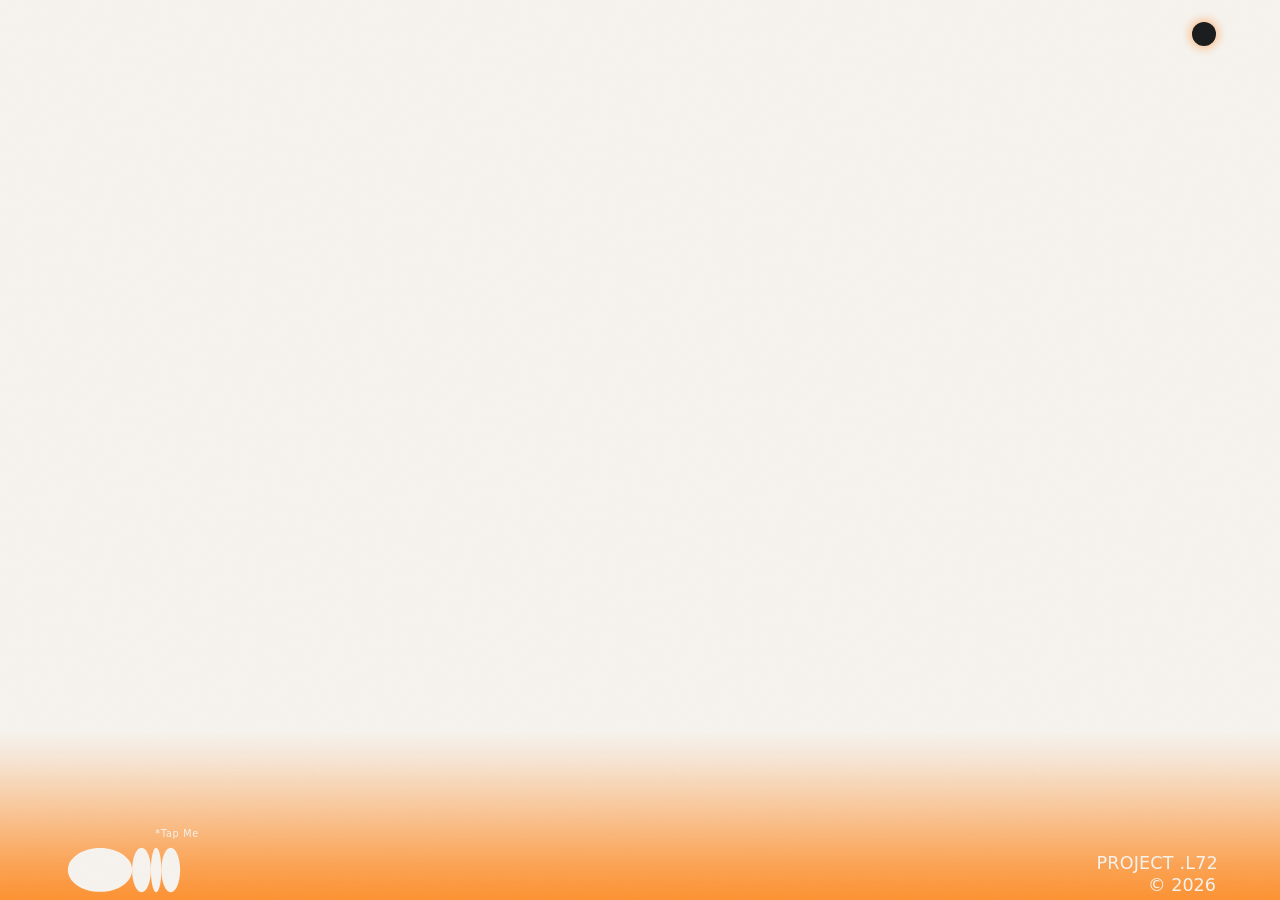
==== about.html @ 9c30d89b "Extra CSS updatas" ====
<!DOCTYPE html>
<html lang="en">
<head>
  <meta charset="UTF-8">
  <meta name="viewport" content="width=device-width, initial-scale=1, viewport-fit=cover">
  <meta name="theme-color" content="#f7f4ef">
  <meta name="description" content="About — Roman Lav.">
  <link rel="icon" href="orange.jpg">
  <title>About · Lav</title>

  <!-- Apply the saved theme (or the system one) before the first paint, so there is no flash -->
  <script>
    (function () {
      var theme = null;
      try { theme = localStorage.getItem('theme'); } catch (e) {}
      if (theme !== 'light' && theme !== 'dark') {
        theme = window.matchMedia('(prefers-color-scheme: dark)').matches ? 'dark' : 'light';
      }
      document.documentElement.setAttribute('data-theme', theme);
      if (theme === 'dark') document.querySelector('meta[name="theme-color"]').setAttribute('content', '#18191a');
    })();
  </script>

  <link rel="stylesheet" href="style.css">
</head>
<body>

  <header class="header header--bare">
    <button class="theme-toggle" type="button" aria-label="Switch to dark theme"></button>
    <button class="menu-toggle" type="button" aria-label="Open menu" aria-expanded="false" aria-controls="site-menu">
      <span></span><span></span><span></span>
    </button>
  </header>

  <!-- Full-screen menu: slides in over the whole page (see script.js) -->
  <nav class="menu" id="site-menu" aria-label="Menu" inert>
    <ul class="menu-links">
      <li><a href="about.html" aria-current="page">About</a></li>
      <li><a href="vox.html">Vox</a></li>
      <li><a href="contacts.html">Contacts</a></li>
    </ul>
  </nav>

  <!-- Empty for now: content comes later -->
  <main class="main">
    <h1 class="visually-hidden">About</h1>
  </main>

  <footer class="footer">
    <a class="footer-animation" href="https://www.instagram.com/ugly.lav?rpxt=OGZma3gyYmdjb2tn&amp;utm_source=qr" target="_blank" rel="noopener" aria-label="Instagram: ugly.lav">
      <span class="tap-me" aria-hidden="true">*Tap Me</span>
      <!-- Loading.svg inlined, so it takes the text color of the page -->
      <svg class="footer-loader" fill="none" aria-hidden="true" focusable="false" viewBox="0 0 616 246" xmlns:xlink="http://www.w3.org/1999/xlink" xmlns="http://www.w3.org/2000/svg"><g><g transform="translate(192.5,123.2)"><animateTransform repeatCount="indefinite" type="translate" attributeName="transform" dur="8.004s" begin="0s" calcMode="spline" values="192.5 123.2; 213.03 123.2; 107.83 123.2; 109.08 123.2; 192.5 123.2; 192.5 123.2" keyTimes="0; 0.249875; 0.49975; 0.749625; 0.9995; 1" keySplines="0.71 0 0.06 1; 0.71 0 0.06 1; 0.71 0 0.06 1; 0.71 0 0.06 1; 0 0 1 1" fill="freeze" /><g transform="translate(-38.5,-89.83)"><animateTransform repeatCount="indefinite" type="translate" attributeName="transform" dur="8.004s" begin="0s" calcMode="spline" values="-38.5 -89.83; -151.43 -89.83; -38.5 -89.83; -38.5 -89.83; -38.5 -89.83; -38.5 -89.83" keyTimes="0; 0.249875; 0.49975; 0.749625; 0.9995; 1" keySplines="0.71 0 0.06 1; 0.71 0 0.06 1; 0.71 0 0.06 1; 0.71 0 0.06 1; 0 0 1 1" fill="freeze" /><path d="M38.5,179.67C59.76,179.67,77,139.44,77,89.83C77,40.22,59.76,0,38.5,0C17.24,0,0,40.22,0,89.83C0,139.44,17.24,179.67,38.5,179.67C38.5,179.67,38.5,179.67,38.5,179.67Z" fill="currentColor"><animate repeatCount="indefinite" attributeName="d" dur="8.004s" begin="0s" calcMode="spline" values="M38.5,179.67C59.76,179.67,77,139.44,77,89.83C77,40.22,59.76,0,38.5,0C17.24,0,0,40.22,0,89.83C0,139.44,17.24,179.67,38.5,179.67C38.5,179.67,38.5,179.67,38.5,179.67Z; M151.43,179.67C235.07,179.67,302.87,139.44,302.87,89.83C302.87,40.22,235.07,0,151.43,0C67.8,0,0,40.22,0,89.83C0,139.44,67.8,179.67,151.43,179.67C151.43,179.67,151.43,179.67,151.43,179.67Z; M38.5,179.67C59.76,179.67,77,139.44,77,89.83C77,40.22,59.76,0,38.5,0C17.24,0,0,40.22,0,89.83C0,139.44,17.24,179.67,38.5,179.67C38.5,179.67,38.5,179.67,38.5,179.67Z; M38.5,179.67C59.76,179.67,77,139.44,77,89.83C77,40.22,59.76,0,38.5,0C17.24,0,0,40.22,0,89.83C0,139.44,17.24,179.67,38.5,179.67C38.5,179.67,38.5,179.67,38.5,179.67Z; M38.5,179.67C59.76,179.67,77,139.44,77,89.83C77,40.22,59.76,0,38.5,0C17.24,0,0,40.22,0,89.83C0,139.44,17.24,179.67,38.5,179.67C38.5,179.67,38.5,179.67,38.5,179.67Z; M38.5,179.67C59.76,179.67,77,139.44,77,89.83C77,40.22,59.76,0,38.5,0C17.24,0,0,40.22,0,89.83C0,139.44,17.24,179.67,38.5,179.67C38.5,179.67,38.5,179.67,38.5,179.67Z" keyTimes="0; 0.249875; 0.49975; 0.749625; 0.9995; 1" keySplines="0.71 0 0.06 1; 0.71 0 0.06 1; 0.71 0 0.06 1; 0.71 0 0.06 1; 0 0 1 1" fill="freeze" /></path></g></g></g><g><g transform="translate(269.5,123.2)"><animateTransform repeatCount="indefinite" type="translate" attributeName="transform" dur="8.004s" begin="0s" calcMode="spline" values="269.5 123.2; 402.97 123.2; 165.58 123.2; 186.08 123.2; 269.5 123.2; 269.5 123.2" keyTimes="0; 0.249875; 0.49975; 0.749625; 0.9995; 1" keySplines="0.71 0 0.06 1; 0.71 0 0.06 1; 0.71 0 0.06 1; 0.71 0 0.06 1; 0 0 1 1" fill="freeze" /><g transform="translate(-38.5,-91.12)"><animateTransform repeatCount="indefinite" type="translate" attributeName="transform" dur="8.004s" begin="0s" calcMode="spline" values="-38.5 -91.12; -38.5 -91.12; -19.25 -91.12; -38.5 -91.12; -38.5 -91.12; -38.5 -91.12" keyTimes="0; 0.249875; 0.49975; 0.749625; 0.9995; 1" keySplines="0.71 0 0.06 1; 0.71 0 0.06 1; 0.71 0 0.06 1; 0.71 0 0.06 1; 0 0 1 1" fill="freeze" /><path d="M38.5,182.23C59.76,182.23,77,141.44,77,91.12C77,40.8,59.76,0,38.5,0C17.24,0,0,40.8,0,91.12C0,141.44,17.24,182.23,38.5,182.23C38.5,182.23,38.5,182.23,38.5,182.23Z" fill="currentColor"><animate repeatCount="indefinite" attributeName="d" dur="8.004s" begin="0s" calcMode="spline" values="M38.5,182.23C59.76,182.23,77,141.44,77,91.12C77,40.8,59.76,0,38.5,0C17.24,0,0,40.8,0,91.12C0,141.44,17.24,182.23,38.5,182.23C38.5,182.23,38.5,182.23,38.5,182.23Z; M38.5,182.23C59.76,182.23,77,141.44,77,91.12C77,40.8,59.76,0,38.5,0C17.24,0,0,40.8,0,91.12C0,141.44,17.24,182.23,38.5,182.23C38.5,182.23,38.5,182.23,38.5,182.23Z; M19.25,182.23C29.88,182.23,38.5,141.44,38.5,91.12C38.5,40.8,29.88,0,19.25,0C8.62,0,0,40.8,0,91.12C0,141.44,8.62,182.23,19.25,182.23C19.25,182.23,19.25,182.23,19.25,182.23Z; M38.5,182.23C59.76,182.23,77,141.44,77,91.12C77,40.8,59.76,0,38.5,0C17.24,0,0,40.8,0,91.12C0,141.44,17.24,182.23,38.5,182.23C38.5,182.23,38.5,182.23,38.5,182.23Z; M38.5,182.23C59.76,182.23,77,141.44,77,91.12C77,40.8,59.76,0,38.5,0C17.24,0,0,40.8,0,91.12C0,141.44,17.24,182.23,38.5,182.23C38.5,182.23,38.5,182.23,38.5,182.23Z; M38.5,182.23C59.76,182.23,77,141.44,77,91.12C77,40.8,59.76,0,38.5,0C17.24,0,0,40.8,0,91.12C0,141.44,17.24,182.23,38.5,182.23C38.5,182.23,38.5,182.23,38.5,182.23Z" keyTimes="0; 0.249875; 0.49975; 0.749625; 0.9995; 1" keySplines="0.71 0 0.06 1; 0.71 0 0.06 1; 0.71 0 0.06 1; 0.71 0 0.06 1; 0 0 1 1" fill="freeze" /></path></g></g></g><g><g transform="translate(346.5,123.2)"><animateTransform repeatCount="indefinite" type="translate" attributeName="transform" dur="8.004s" begin="0s" calcMode="spline" values="346.5 123.2; 459.43 123.2; 325.99 123.2; 243.83 123.2; 346.5 123.2; 346.5 123.2" keyTimes="0; 0.249875; 0.49975; 0.749625; 0.9995; 1" keySplines="0.71 0 0.06 1; 0.71 0 0.06 1; 0.71 0 0.06 1; 0.71 0 0.06 1; 0 0 1 1" fill="freeze" /><g transform="translate(-38.5,-91.12)"><animateTransform repeatCount="indefinite" type="translate" attributeName="transform" dur="8.004s" begin="0s" calcMode="spline" values="-38.5 -91.12; -17.97 -91.12; -141.17 -91.12; -19.25 -91.12; -38.5 -91.12; -38.5 -91.12" keyTimes="0; 0.249875; 0.49975; 0.749625; 0.9995; 1" keySplines="0.71 0 0.06 1; 0.71 0 0.06 1; 0.71 0 0.06 1; 0.71 0 0.06 1; 0 0 1 1" fill="freeze" /><path d="M38.5,182.23C59.76,182.23,77,141.44,77,91.12C77,40.8,59.76,0,38.5,0C17.24,0,0,40.8,0,91.12C0,141.44,17.24,182.23,38.5,182.23C38.5,182.23,38.5,182.23,38.5,182.23Z" fill="currentColor"><animate repeatCount="indefinite" attributeName="d" dur="8.004s" begin="0s" calcMode="spline" values="M38.5,182.23C59.76,182.23,77,141.44,77,91.12C77,40.8,59.76,0,38.5,0C17.24,0,0,40.8,0,91.12C0,141.44,17.24,182.23,38.5,182.23C38.5,182.23,38.5,182.23,38.5,182.23Z; M17.97,182.23C27.89,182.23,35.93,141.44,35.93,91.12C35.93,40.8,27.89,0,17.97,0C8.05,0,0,40.8,0,91.12C0,141.44,8.05,182.23,17.97,182.23C17.97,182.23,17.97,182.23,17.97,182.23Z; M141.17,182.23C219.13,182.23,282.33,141.44,282.33,91.12C282.33,40.8,219.13,0,141.17,0C63.21,0,0,40.8,0,91.12C0,141.44,63.21,182.23,141.17,182.23C141.17,182.23,141.17,182.23,141.17,182.23Z; M19.25,182.23C29.88,182.23,38.5,141.44,38.5,91.12C38.5,40.8,29.88,0,19.25,0C8.62,0,0,40.8,0,91.12C0,141.44,8.62,182.23,19.25,182.23C19.25,182.23,19.25,182.23,19.25,182.23Z; M38.5,182.23C59.76,182.23,77,141.44,77,91.12C77,40.8,59.76,0,38.5,0C17.24,0,0,40.8,0,91.12C0,141.44,17.24,182.23,38.5,182.23C38.5,182.23,38.5,182.23,38.5,182.23Z; M38.5,182.23C59.76,182.23,77,141.44,77,91.12C77,40.8,59.76,0,38.5,0C17.24,0,0,40.8,0,91.12C0,141.44,17.24,182.23,38.5,182.23C38.5,182.23,38.5,182.23,38.5,182.23Z" keyTimes="0; 0.249875; 0.49975; 0.749625; 0.9995; 1" keySplines="0.71 0 0.06 1; 0.71 0 0.06 1; 0.71 0 0.06 1; 0.71 0 0.06 1; 0 0 1 1" fill="freeze" /></path></g></g></g><g><g transform="translate(423.5,123.2)"><animateTransform repeatCount="indefinite" type="translate" attributeName="transform" dur="8.004s" begin="0s" calcMode="spline" values="423.5 123.2; 515.9 123.2; 506.92 123.2; 404.25 123.2; 423.5 123.2; 423.5 123.2" keyTimes="0; 0.249875; 0.49975; 0.749625; 0.9995; 1" keySplines="0.71 0 0.06 1; 0.71 0 0.06 1; 0.71 0 0.06 1; 0.71 0 0.06 1; 0 0 1 1" fill="freeze" /><g transform="translate(-38.5,-91.12)"><animateTransform repeatCount="indefinite" type="translate" attributeName="transform" dur="8.004s" begin="0s" calcMode="spline" values="-38.5 -91.12; -38.5 -91.12; -39.76 -90.63; -141.17 -91.12; -38.5 -91.12; -38.5 -91.12" keyTimes="0; 0.249875; 0.49975; 0.749625; 0.9995; 1" keySplines="0.71 0 0.06 1; 0.71 0 0.06 1; 0.71 0 0.06 1; 0.71 0 0.06 1; 0 0 1 1" fill="freeze" /><path d="M38.5,182.23C59.76,182.23,77,141.44,77,91.12C77,40.8,59.76,0,38.5,0C17.24,0,0,40.8,0,91.12C0,141.44,17.24,182.23,38.5,182.23C38.5,182.23,38.5,182.23,38.5,182.23Z" fill="currentColor"><animate repeatCount="indefinite" attributeName="d" dur="8.004s" begin="0s" calcMode="spline" values="M38.5,182.23C59.76,182.23,77,141.44,77,91.12C77,40.8,59.76,0,38.5,0C17.24,0,0,40.8,0,91.12C0,141.44,17.24,182.23,38.5,182.23C38.5,182.23,38.5,182.23,38.5,182.23Z; M38.5,182.23C59.76,182.23,77,141.44,77,91.12C77,40.8,59.76,0,38.5,0C17.24,0,0,40.8,0,91.12C0,141.44,17.24,182.23,38.5,182.23C38.5,182.23,38.5,182.23,38.5,182.23Z; M39.76,181.26C61.72,181.26,79.52,140.68,79.52,90.63C79.52,40.58,61.72,0,39.76,0C17.8,0,0,40.58,0,90.63C0,140.68,17.8,181.26,39.76,181.26C39.76,181.26,39.76,181.26,39.76,181.26Z; M141.17,182.23C219.13,182.23,282.33,141.44,282.33,91.12C282.33,40.8,219.13,0,141.17,0C63.21,0,0,40.8,0,91.12C0,141.44,63.21,182.23,141.17,182.23C141.17,182.23,141.17,182.23,141.17,182.23Z; M38.5,182.23C59.76,182.23,77,141.44,77,91.12C77,40.8,59.76,0,38.5,0C17.24,0,0,40.8,0,91.12C0,141.44,17.24,182.23,38.5,182.23C38.5,182.23,38.5,182.23,38.5,182.23Z; M38.5,182.23C59.76,182.23,77,141.44,77,91.12C77,40.8,59.76,0,38.5,0C17.24,0,0,40.8,0,91.12C0,141.44,17.24,182.23,38.5,182.23C38.5,182.23,38.5,182.23,38.5,182.23Z" keyTimes="0; 0.249875; 0.49975; 0.749625; 0.9995; 1" keySplines="0.71 0 0.06 1; 0.71 0 0.06 1; 0.71 0 0.06 1; 0.71 0 0.06 1; 0 0 1 1" fill="freeze" /></path></g></g></g></svg>
    </a>

    <div class="footer-credits">
      <p class="footer-project">PROJECT .LAV</p>
      <p>&copy; 2026</p>
    </div>
  </footer>

  <script src="script.js"></script>
  <script src="fx.js"></script>
  <script src="game.js"></script>
</body>
</html>
---- style.css ----
/* ==========================================================================
   1. Theme colors
   Light values on :root, dark values on [data-theme="dark"].
   Every color used on the page comes from here.
   ========================================================================== */

:root {
  color-scheme: light;

  --bg: #f7f4ef;
  --ink: #2a2a2a;
  --muted: #7d7a76;

  --name-shadow: rgba(255, 140, 0, .85);   /* thin orange line under the name */
  --glow-rgb: 255, 120, 0;                 /* footer glow, used with different alphas */

  --icon-color: rgba(42, 42, 42, .7);      /* play / pause icon */
  --icon-halo: rgba(255, 255, 255, .5);
  --progress-track: rgba(42, 42, 42, .15);
  --progress-fill: rgba(42, 42, 42, .8);

  --footer-text: var(--bg);                /* footer + menu text: page background color, follows the theme */

  --toggle-bg: #18191a;                    /* theme button shows the opposite theme */
  --toggle-glow: rgba(255, 120, 0, .45);

  --storm-rgb: 42, 42, 42;                 /* background lightning: dark grey on light */
  --storm-alpha: .16;
  --grain-opacity: .05;

}

[data-theme="dark"] {
  color-scheme: dark;

  --glow-rgb: 190, 88, 0;                  /* dimmer orange on the dark background */

  --bg: #18191a;                           /* asphalt grey */
  --ink: #ece8e2;
  --muted: #9a958f;

  --icon-color: rgba(236, 232, 226, .75);
  --icon-halo: rgba(24, 25, 26, .55);
  --progress-track: rgba(255, 255, 255, .2);
  --progress-fill: rgba(255, 255, 255, .85);

  --toggle-bg: #f7f4ef;

  --storm-rgb: 170, 173, 178;              /* background lightning: light grey on dark */
  --storm-alpha: .2;
  --grain-opacity: .07;

  --toggle-glow: rgba(255, 120, 0, .55);
}


/* ==========================================================================
   2. Layout variables
   ========================================================================== */

:root {
  --gutter: clamp(16px, 5vw, 64px);
  --pad-l: max(var(--gutter), env(safe-area-inset-left, 0px));
  --pad-r: max(var(--gutter), env(safe-area-inset-right, 0px));

  --space: clamp(12px, 2.5vh, 32px);

  /* One text size for header and main (everything except h1) */
  --text: 1.1rem;

  /* Orange glow: starts at the very bottom, rises through the footer
     and fades out inside main, --glow-clear px before the album text */
  --glow-into-main: 45px;
  --glow-clear: 40px;

  --name-size: clamp(2.5rem, 12vw, 9.5rem);
  --header-pad-top: clamp(4px, 0.75vh, 8px);
  /* Distance from the top of the h1 box to the top of its capital letters,
     as a fraction of --name-size. Fallback value; script.js measures the real one. */
  --name-cap-top: 0.15;
  --footer-h: clamp(100px, 14vh, 150px);
  --main-pad: calc(var(--glow-into-main) + var(--glow-clear));
  /* Moves the heading + carousel down: added on top of main, taken from its bottom,
     so the page height stays the same and the album text ends just above the glow */
  --main-shift: 24px;

  /* Lines reserved for the album title + artist (landscape phones allow up to 4) */
  --album-text-lines: 2;

  /* Height of everything except the album cover:
     name + intro + h2 + album text + main padding + footer (+ small safety margin).
     Used to shrink the covers on short screens so the whole page fits one screen. */
  --chrome-h: calc(
    var(--name-size)
    + var(--text) * 1.5 * (2 + var(--album-text-lines))
    + 12px + 6px + 14px + 12px
    + var(--main-pad)
    + var(--footer-h)
    + 8px
  );

  /* Album size: grows with the screen width, capped by the screen height */
  --album-min: 140px;
  --album-base: 240px;
  --album-raw: min(var(--album-base), max(var(--album-min), calc(100dvh - var(--chrome-h))));
  --album-w: var(--album-raw);
  --gap: 24px;
}

/* Whole-pixel album width keeps covers crisp and makes one album list
   exactly N whole pixels wide, so the endless loop lines up perfectly. */
@supports (width: round(down, 10.5px, 1px)) {
  :root {
    --album-w: round(down, var(--album-raw), 1px);
  }
}

@media (min-width: 600px) {
  :root {
    --album-base: 285px;
    --gap: 28px;
  }
}

@media (min-width: 900px) {
  :root {
    --album-base: 330px;
    --gap: 32px;
  }
}

@media (min-width: 1200px) {
  :root {
    --album-base: 370px;
  }
}

@media (max-width: 600px) {
  :root {
    --glow-into-main: 36px;
    --glow-clear: 32px;
    --main-shift: 20px;
  }
}


/* ==========================================================================
   3. Reset and base
   ========================================================================== */

* {
  box-sizing: border-box;
}

html {
  -webkit-text-size-adjust: 100%;
}

body {
  min-height: 100vh;
  min-height: 100dvh;
  margin: 0;

  display: flex;
  flex-direction: column;

  font-family: system-ui, Arial, sans-serif;
  line-height: 1.5;

  background-color: var(--bg);
  color: var(--ink);
}

ul {
  list-style: none;
  padding: 0;
  margin: 0;
}

a {
  color: inherit;
  text-decoration: none;
}

img {
  display: block;
  max-width: 100%;
  height: auto;
}

a:focus-visible,
.edge:focus-visible {
  outline: 2px solid var(--ink);
  outline-offset: -2px;
}


/* ==========================================================================
   4. Header
   ========================================================================== */

.header {
  position: relative;
  flex-shrink: 0;

  padding: var(--header-pad-top) var(--pad-r) 0 var(--pad-l);

  text-align: center;
}

.name {
  margin: 0;

  font-size: var(--name-size);
  font-weight: 150;
  line-height: 1;
  word-spacing: 0.09em;
  letter-spacing: -0.004em;

  text-shadow: 0 1px 0 var(--name-shadow);
}

.intro {
  margin: clamp(6px, 1vh, 12px) 0 0;

  font-size: var(--text);
  color: var(--muted);
}

/* Inner pages: header without the name and intro, but just as tall,
   so the buttons and the menu line sit exactly where they do on the home page */
.header--bare {
  min-height: calc(var(--header-pad-top) + var(--name-size) + clamp(6px, 1vh, 12px) + var(--text) * 1.5);
}

/* Read by screen readers, not shown */
.visually-hidden {
  position: absolute;
  width: 1px;
  height: 1px;
  margin: -1px;
  padding: 0;
  overflow: hidden;
  clip: rect(0 0 0 0);
  white-space: nowrap;
  border: 0;
}


/* ==========================================================================
   5. Theme toggle (top right corner of the header)
   ========================================================================== */

.theme-toggle {
  position: absolute;
  /* top edge of the button = top edge of the "ROMAN LAV" capitals */
  top: calc(var(--header-pad-top) + var(--name-size) * var(--name-cap-top));
  right: var(--pad-r);

  width: 24px;
  height: 24px;
  padding: 0;
  border: 0;
  border-radius: 50%;

  background: var(--toggle-bg);
  box-shadow: 0 0 10px 2px var(--toggle-glow);
  cursor: pointer;
  appearance: none;
  -webkit-tap-highlight-color: transparent;

  transition: box-shadow .2s ease, transform .2s ease;
}

/* Bigger invisible hit area for fingers */
.theme-toggle::before {
  content: "";
  position: absolute;
  inset: -10px;
  border-radius: 50%;
}

.theme-toggle:hover {
  box-shadow: 0 0 14px 4px var(--toggle-glow);
}

.theme-toggle:active {
  transform: scale(.92);
}

.theme-toggle:focus-visible {
  outline: 2px solid var(--ink);
  outline-offset: 4px;
}


/* ==========================================================================
   5b. Menu (button in the top left corner + full-screen overlay)
   ========================================================================== */

/* Same size and same top as the theme toggle, mirrored to the left */
.menu-toggle {
  position: absolute;
  top: calc(var(--header-pad-top) + var(--name-size) * var(--name-cap-top));
  left: var(--pad-l);
  z-index: 20;   /* stays above the overlay so it can close it */

  width: 24px;
  height: 24px;
  padding: 0;
  border: 0;

  display: flex;
  flex-direction: column;
  justify-content: space-between;
  padding-block: 4px;

  background: none;
  color: var(--ink);
  cursor: pointer;
  appearance: none;
  -webkit-tap-highlight-color: transparent;
}

.menu-toggle::before {
  content: "";
  position: absolute;
  inset: -10px;
}

.menu-toggle span {
  display: block;
  height: 2px;
  border-radius: 1px;
  background: currentColor;
  transition: transform .3s ease, opacity .2s ease;
}

.menu-toggle:focus-visible {
  outline: 2px solid currentColor;
  outline-offset: 4px;
}

/* Open: the three bars turn into a cross */
.menu-open .menu-toggle {
  position: fixed;
  color: var(--footer-text);
}

.menu-open .menu-toggle span:nth-child(1) { transform: translateY(7px) rotate(45deg); }
.menu-open .menu-toggle span:nth-child(2) { opacity: 0; }
.menu-open .menu-toggle span:nth-child(3) { transform: translateY(-7px) rotate(-45deg); }

/* Panel drops down from the top: one monotone orange glow, strongest at the outer
   (top) edge and fading out just above "Collection of my favorite sounds"
   (--menu-h = top of that heading, set by script.js). The name and intro hide
   while it is open. Menu button (left) and theme toggle (right) stay on top. */
.menu {
  --menu-gap: 8px;   /* clear space between the glow and the heading */

  position: fixed;
  top: 0;
  left: 0;
  right: 0;
  z-index: 10;

  height: calc(var(--menu-h, 30vh) - var(--menu-gap));

  color: var(--footer-text);
  background: linear-gradient(
    to bottom,
    rgba(var(--glow-rgb), .80) 0%,
    rgba(var(--glow-rgb), .66) 20%,
    rgba(var(--glow-rgb), .48) 40%,
    rgba(var(--glow-rgb), .30) 60%,
    rgba(var(--glow-rgb), .14) 78%,
    rgba(var(--glow-rgb), .04) 92%,
    rgba(var(--glow-rgb), 0) 100%
  );

  transform: translateY(-100%);
  visibility: hidden;
  transition: transform .45s cubic-bezier(.4, 0, .2, 1), visibility 0s linear .45s;
}

.menu-open .menu {
  transform: none;
  visibility: visible;
  transition: transform .45s cubic-bezier(.4, 0, .2, 1), visibility 0s;
}

/* Name and intro step aside while the menu is open */
.name,
.intro {
  transition: opacity .3s ease;
}

.menu-open .name,
.menu-open .intro {
  opacity: 0;
}

/* Theme toggle works the same whether the menu is open or closed */
.theme-toggle {
  z-index: 20;
}

/* Links sit on one line with the menu button and the theme toggle:
   their vertical center = the buttons' center (top of the capitals + 12px) */
.menu-links {
  position: absolute;
  top: calc(var(--header-pad-top) + var(--name-size) * var(--name-cap-top) + 12px);
  left: calc(var(--pad-l) + 48px);
  right: calc(var(--pad-r) + 48px);
  transform: translateY(-50%);

  display: flex;
  justify-content: center;
  align-items: center;
  gap: clamp(16px, 6vw, 80px);
  margin: 0;
  padding: 0;
  list-style: none;
  white-space: nowrap;
}

.menu-links li + li {
  margin-top: 0;
}

.menu-links a {
  display: inline-block;

  font-size: clamp(1rem, 3.5vw, 2.5rem);
  font-weight: 200;
  line-height: 1.1;
  letter-spacing: 0.04em;
  color: inherit;
  text-decoration: none;
  transition: text-shadow .2s ease;
}

.menu-links a:hover,
.menu-links a:focus-visible {
  text-shadow: 0 0 12px rgba(var(--glow-rgb), .9);
  outline: none;
}

@media (prefers-reduced-motion: reduce) {
  .menu,
  .menu-open .menu,
  .menu-toggle span {
    transition: none;
  }
}

/* No page scrolling behind the open menu */
.menu-open,
.menu-open body {
  overflow: hidden;
}


/* ==========================================================================
   6. Main
   ========================================================================== */

.main {
  flex: 1 0 auto;

  display: flex;
  flex-direction: column;
  justify-content: center;

  padding:
    calc(var(--space) + var(--main-shift))
    0
    calc(var(--main-pad) - var(--space) - var(--main-shift));
}

.albums-heading {
  margin: 0 var(--pad-r) clamp(10px, 1.5vh, 16px) var(--pad-l);

  font-size: var(--text);
  font-weight: 500;
}


/* ==========================================================================
   7. Carousel
   ========================================================================== */

.carousel {
  --fade: clamp(32px, 12vw, 160px);

  position: relative;
}

.albums {
  /* Soft fade on the left and right edges */
  --edge-mask: linear-gradient(
    to right,
    transparent 0,
    rgba(0,0,0,.104) calc(var(--fade) * .2),
    rgba(0,0,0,.352) calc(var(--fade) * .4),
    rgba(0,0,0,.648) calc(var(--fade) * .6),
    rgba(0,0,0,.896) calc(var(--fade) * .8),
    #000 var(--fade),
    #000 calc(100% - var(--fade)),
    rgba(0,0,0,.896) calc(100% - var(--fade) * .8),
    rgba(0,0,0,.648) calc(100% - var(--fade) * .6),
    rgba(0,0,0,.352) calc(100% - var(--fade) * .4),
    rgba(0,0,0,.104) calc(100% - var(--fade) * .2),
    transparent 100%
  );

  position: relative;

  display: flex;
  align-items: flex-start;
  gap: var(--gap);

  /* room for the tilted covers (overflow would clip them); margin cancels it out */
  padding-block: 10px;
  margin-block: -10px;

  overflow-x: auto;
  overscroll-behavior-x: contain;
  scrollbar-width: none;

  -webkit-mask-image: var(--edge-mask);
  mask-image: var(--edge-mask);
}

.albums::-webkit-scrollbar {
  display: none;
}

.albums > li {
  flex: 0 0 var(--album-w);
  width: var(--album-w);
}

/* Invisible hover zones over the faded edges (desktop only) */
.edge {
  position: absolute;
  top: 0;
  bottom: 0;
  z-index: 1;

  width: var(--fade);
  padding: 0;
  border: 0;

  background: none;
  appearance: none;
  cursor: pointer;
  -webkit-tap-highlight-color: transparent;
}

.edge-left  { left: 0; }
.edge-right { right: 0; }

@media (hover: none) {
  .edge {
    display: none;
  }
}


/* ==========================================================================
   8. Album
   ========================================================================== */

/* Cover: a button that plays a 60 second preview */
.album-cover {
  position: relative;
  display: block;

  width: 100%;
  padding: 0;
  border: 0;
  overflow: hidden;

  background: none;
  color: var(--ink);
  font: inherit;
  cursor: pointer;
  appearance: none;
  -webkit-tap-highlight-color: transparent;
}

.album-cover:focus-visible {
  outline: 2px solid var(--ink);
  outline-offset: 2px;
}

.album-cover img {
  width: 100%;
  aspect-ratio: 1 / 1;
  object-fit: cover;

  background-color: var(--bg);
  transition: opacity 0.2s ease;
}

.album-cover:hover img {
  opacity: 0.85;
}

/* Play / pause icon */
.play-icon {
  --icon: url("data:image/svg+xml,%3Csvg xmlns='http://www.w3.org/2000/svg' viewBox='0 0 24 24'%3E%3Cpath d='M7 4.5v15l13-7.5z'/%3E%3C/svg%3E");

  position: absolute;
  top: 50%;
  left: 50%;

  width: clamp(48px, 20%, 76px);
  aspect-ratio: 1;
  transform: translate(-50%, -50%);

  background-color: var(--icon-color);
  -webkit-mask: var(--icon) center / contain no-repeat;
  mask: var(--icon) center / contain no-repeat;
  filter: drop-shadow(0 1px 6px var(--icon-halo));

  opacity: 0;
  transition: opacity .2s ease;
  pointer-events: none;
}

.album-cover.is-playing .play-icon {
  --icon: url("data:image/svg+xml,%3Csvg xmlns='http://www.w3.org/2000/svg' viewBox='0 0 24 24'%3E%3Cpath d='M6 4h4v16H6zM14 4h4v16h-4z'/%3E%3C/svg%3E");
}

.album-cover:hover .play-icon,
.album-cover:focus-visible .play-icon {
  opacity: 1;
}

@media (hover: none) {
  .play-icon {
    opacity: .85;
  }
}

/* Thin progress bar along the bottom of the cover */
.progress {
  position: absolute;
  left: 0;
  right: 0;
  bottom: 2px;

  height: 3px;
  background: var(--progress-track);

  opacity: 0;
  transition: opacity .2s ease;
}

.progress::after {
  content: "";
  display: block;
  width: calc(var(--p, 0) * 100%);
  height: 100%;
  background: var(--progress-fill);
}

.album-cover.is-active .progress {
  opacity: 1;
}

/* Title and artist: a link to the album page */
.album-info {
  display: block;
}

.album-info:hover .album-title,
.album-info:hover .album-artist {
  text-decoration: underline;
  text-underline-offset: 3px;
}

.album-title {
  margin: 12px 0 0;

  font-size: var(--text);
  font-weight: 500;

  /* Wrap between words; split a word only if it alone is wider than the cover */
  overflow-wrap: break-word;
  hyphens: manual;
}

.album-artist {
  margin: 0;

  font-size: var(--text);
  color: var(--muted);
}


/* ==========================================================================
   9. Footer
   ========================================================================== */

.footer {
  position: relative;
  isolation: isolate;
  flex-shrink: 0;

  /* tall footer, so the glow has room to rise */
  min-height: var(--footer-h);

  display: flex;
  flex-direction: column;
  justify-content: flex-end;

  padding:
    clamp(24px, 4vh, 48px)
    var(--pad-r)
    calc(5px + env(safe-area-inset-bottom, 0px))
    var(--pad-l);

  text-align: end;
  font-size: var(--text);
  color: var(--footer-text);
}

/* One continuous orange glow: bottom of page -> footer -> into main -> fades out */
.footer::before {
  content: "";

  position: absolute;
  top: calc(var(--glow-into-main) * -1);
  right: 0;
  bottom: 0;
  left: 0;
  z-index: -1;

  pointer-events: none;

  background: linear-gradient(
    to top,
    rgba(var(--glow-rgb), .80) 0%,
    rgba(var(--glow-rgb), .66) 20%,
    rgba(var(--glow-rgb), .48) 40%,
    rgba(var(--glow-rgb), .30) 60%,
    rgba(var(--glow-rgb), .14) 78%,
    rgba(var(--glow-rgb), .04) 92%,
    rgba(var(--glow-rgb), 0) 100%
  );
}

/* Animated Instagram link with the "Tap Me" label */
.footer-animation {
  --tap-w: clamp(100px, 14vw, 150px);

  position: absolute;
  /* Loading.svg's shapes reach at most 10% (61.6 of 616) from its left edge,
     so shifting by that much puts the animation in line with the menu icon.
     "Tap Me" moves together with it. */
  left: calc(var(--pad-l) - var(--tap-w) * 0.1);
  bottom: 0;

  display: block;
  width: var(--tap-w);

  cursor: pointer;
}

.footer-loader {
  display: block;
  width: 100%;
  height: auto;
}

.tap-me {
  display: block;
  margin: 0 0 2px;

  font-size: 0.6rem;
  line-height: 1;
  letter-spacing: 0.08em;
  white-space: nowrap;
}

.footer-credits {
  display: flex;
  flex-direction: column;
  align-items: flex-end;
  gap: 5px;

  font-weight: 300;
  line-height: 1;
}

.footer-credits p {
  margin: 0;
}

.footer-project {
  position: relative;
  -webkit-user-select: none;
  user-select: none;   /* three taps open the game, so no text selection */
  left: 2px;
  letter-spacing: 0.01em;
}


/* ==========================================================================
   10. Landscape phones
   ========================================================================== */

@media (max-height: 500px) and (orientation: landscape) {
  :root {
    --space: clamp(8px, 2vh, 16px);
    --album-min: 90px;
    --name-size: clamp(2.5rem, 9vw, 5rem);
    --album-text-lines: 4;   /* 2 for the title + 2 for the artist, see below */
  }

  .intro {
    margin-top: 4px;
  }

  .albums-heading {
    margin-bottom: 8px;
  }

  /* Covers are small here: at most 2 lines each, then an ellipsis */
  .album-title,
  .album-artist {
    display: -webkit-box;
    -webkit-box-orient: vertical;
    -webkit-line-clamp: 2;
    line-clamp: 2;
    overflow: hidden;
  }
}


/* ==========================================================================
   11. Theme change animation
   ========================================================================== */

/* View Transitions: during a theme switch the default cross-fade is replaced
   by a growing circle (see script.js) */
html.theme-switching::view-transition-old(root),
html.theme-switching::view-transition-new(root) {
  animation: none;
  mix-blend-mode: normal;
}

/* Fallback for browsers without View Transitions: a short color fade */
.theme-fade,
.theme-fade *,
.theme-fade *::before,
.theme-fade *::after {
  transition:
    background-color .35s ease,
    color .35s ease,
    box-shadow .35s ease,
    text-shadow .35s ease !important;
}


/* ==========================================================================
   12. Visual layers (see fx.js)
   ========================================================================== */

/* Background lightning, behind all content */
.fx-storm {
  position: fixed;
  inset: 0;
  z-index: -1;
  width: 100%;
  height: 100%;
  pointer-events: none;
}

/* Soft orange light following the mouse */
.fx-glow {
  position: fixed;
  top: 0;
  left: 0;
  z-index: -1;

  width: 560px;
  height: 560px;
  margin: -280px 0 0 -280px;
  border-radius: 50%;

  background: radial-gradient(circle, rgba(var(--glow-rgb), .10) 0%, rgba(var(--glow-rgb), .04) 35%, transparent 65%);
  pointer-events: none;

  opacity: 0;
  transition: opacity .5s ease;
  will-change: transform;
}

.fx-glow.is-on {
  opacity: 1;
}

/* Film grain over everything */
body::after {
  content: "";
  position: fixed;
  inset: 0;
  z-index: 100;
  pointer-events: none;

  opacity: var(--grain-opacity);
  background-image: url("data:image/svg+xml,%3Csvg xmlns='http://www.w3.org/2000/svg' width='180' height='180'%3E%3Cfilter id='n'%3E%3CfeTurbulence type='fractalNoise' baseFrequency='.9' numOctaves='3' stitchTiles='stitch'/%3E%3CfeColorMatrix values='0 0 0 0 .5 0 0 0 0 .5 0 0 0 0 .5 0 0 0 1 0'/%3E%3C/filter%3E%3Crect width='100%25' height='100%25' filter='url(%23n)'/%3E%3C/svg%3E");
  background-size: 180px 180px;
}

/* Album covers tilt in 3D under the mouse, with a moving glare */
.album-cover {
  transform: perspective(900px) rotateX(var(--rx, 0deg)) rotateY(var(--ry, 0deg));
  transition: transform .6s cubic-bezier(.2, .7, .2, 1);
}

.album-cover.is-tilted {
  transition: transform .08s linear;
}

.album-cover::after {
  content: "";
  position: absolute;
  inset: 0;
  pointer-events: none;

  background: radial-gradient(circle at var(--gx, 50%) var(--gy, 50%), rgba(255, 255, 255, .35), transparent 55%);
  mix-blend-mode: soft-light;

  opacity: 0;
  transition: opacity .3s ease;
}

.album-cover.is-tilted::after {
  opacity: 1;
}

@media (prefers-reduced-motion: reduce) {
  .fx-storm,
  .fx-glow {
    display: none;
  }

  .album-cover {
    transform: none;
    transition: none;
  }
}


/* ==========================================================================
   13. Page transitions (between index, About, Vox, Contacts)
   Buttons and footer stay in place, only the content changes.
   ========================================================================== */

@view-transition {
  navigation: auto;
}

html:not(.theme-switching) .footer       { view-transition-name: footer; }
html:not(.theme-switching) .menu-toggle  { view-transition-name: menu-toggle; }
html:not(.theme-switching) .theme-toggle { view-transition-name: theme-toggle; }

html:not(.theme-switching)::view-transition-old(root) {
  animation: fx-page-out .3s cubic-bezier(.4, 0, 1, 1) both;
}

html:not(.theme-switching)::view-transition-new(root) {
  animation: fx-page-in .45s cubic-bezier(0, 0, .2, 1) both;
}

@keyframes fx-page-out {
  to { opacity: 0; filter: blur(8px); transform: translateY(-10px); }
}

@keyframes fx-page-in {
  from { opacity: 0; filter: blur(8px); transform: translateY(10px); }
}

@media (prefers-reduced-motion: reduce) {
  ::view-transition-group(*),
  ::view-transition-old(*),
  ::view-transition-new(*) {
    animation: none !important;
  }
}


/* ==========================================================================
   14. STORM mini game (see game.js)
   ========================================================================== */

.game-open,
.game-open body {
  overflow: hidden;
}

.game {
  position: fixed;
  inset: 0;
  z-index: 90;   /* above everything except the grain */

  background: var(--bg);
  color: var(--ink);
  touch-action: none;
  cursor: crosshair;

  opacity: 0;
  visibility: hidden;
  transition: opacity .35s ease, visibility 0s linear .35s;
}

.game.is-open {
  opacity: 1;
  visibility: visible;
  transition: opacity .35s ease, visibility 0s;
}

.game-canvas {
  position: absolute;
  inset: 0;
  width: 100%;
  height: 100%;
}

.game-hud {
  position: absolute;
  top: calc(var(--header-pad-top) + var(--name-size) * var(--name-cap-top));
  left: 0;
  right: 0;

  display: flex;
  flex-direction: column;
  align-items: center;
  gap: 2px;

  font-weight: 200;
  line-height: 1;
  pointer-events: none;
}

.game-score {
  font-size: clamp(2rem, 6vw, 3.5rem);
  font-variant-numeric: tabular-nums;
  letter-spacing: .04em;
}

.game-best {
  font-size: .8rem;
  letter-spacing: .12em;
  text-transform: uppercase;
  color: var(--muted);
}

.game-screen {
  position: absolute;
  inset: 0;

  display: flex;
  flex-direction: column;
  align-items: center;
  justify-content: center;
  gap: 10px;

  padding: 0 var(--pad-r) 0 var(--pad-l);
  text-align: center;
  pointer-events: none;
}

.game-screen[hidden] {
  display: none;
}

.game-screen p {
  margin: 0;
}

.game-title {
  font-size: clamp(3rem, 14vw, 9rem);
  font-weight: 150;
  line-height: 1;
  letter-spacing: .08em;
  text-shadow: 0 1px 0 var(--name-shadow), 0 0 40px rgba(var(--glow-rgb), .35);
}

.game-text {
  font-size: var(--text);
}

.game-hint {
  margin-top: 8px !important;
  font-size: .75rem;
  letter-spacing: .08em;
  color: var(--muted);
}

/* Same place and size as the menu button: a cross */
.game-close {
  position: absolute;
  top: calc(var(--header-pad-top) + var(--name-size) * var(--name-cap-top));
  left: var(--pad-l);

  width: 24px;
  height: 24px;
  padding: 0;
  border: 0;

  background: none;
  color: var(--ink);
  cursor: pointer;
  appearance: none;
  -webkit-tap-highlight-color: transparent;
}

.game-close::before {
  content: "";
  position: absolute;
  inset: -10px;
}

.game-close span {
  position: absolute;
  top: 11px;
  left: 0;
  width: 100%;
  height: 2px;
  border-radius: 1px;
  background: currentColor;
  transform: rotate(45deg);
}

.game-close span + span {
  transform: rotate(-45deg);
}

.game-close:focus-visible {
  outline: 2px solid currentColor;
  outline-offset: 4px;
}
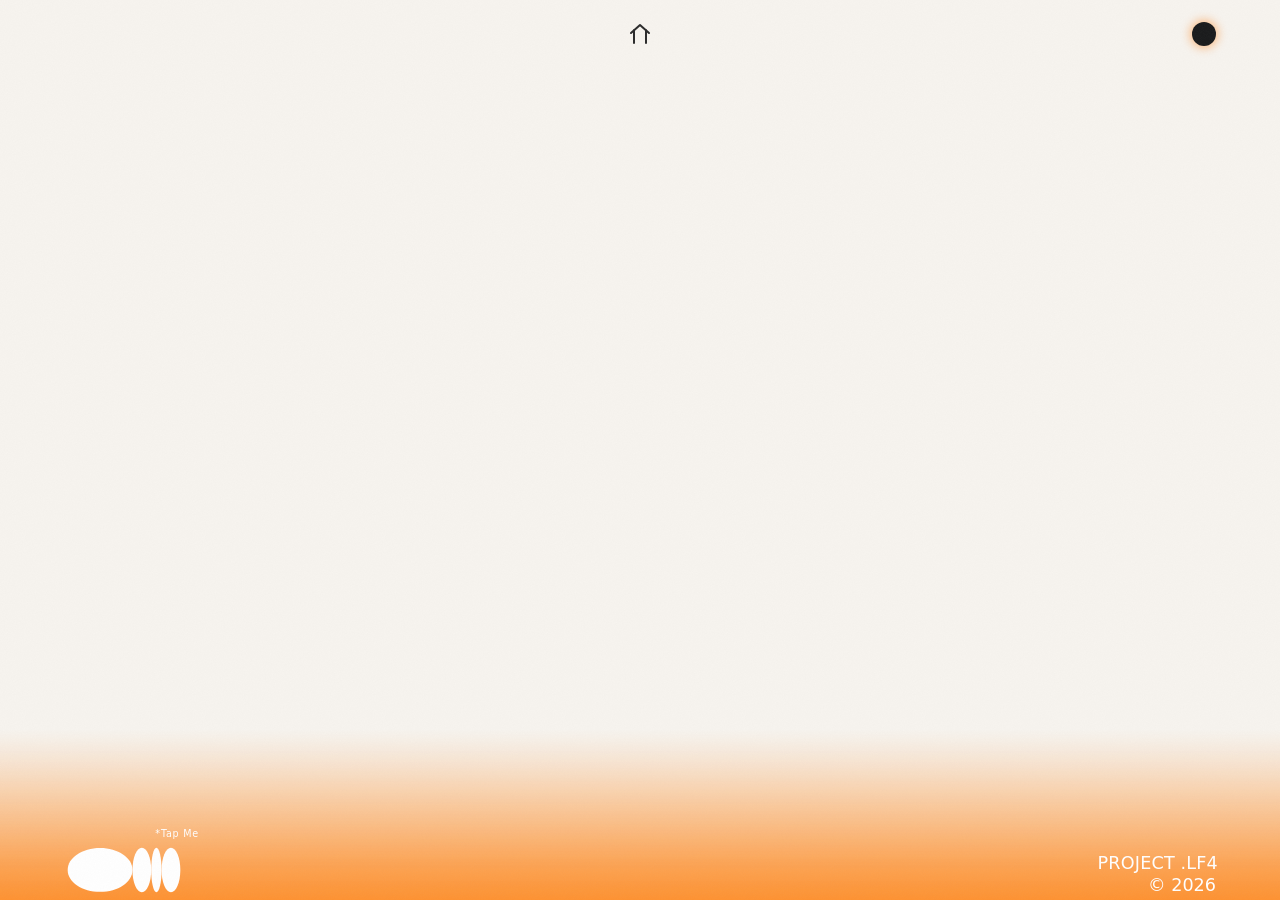
==== commit 0365782b: "QA test + rebilded mk2" ====
--- a/about.html
+++ b/about.html
@@ -17,8 +17,16 @@
         theme = window.matchMedia('(prefers-color-scheme: dark)').matches ? 'dark' : 'light';
       }
       document.documentElement.setAttribute('data-theme', theme);
+      // No cross-page View Transitions (Firefox, older Safari): pages fade with CSS instead
+      if (!('CSSViewTransitionRule' in window)) document.documentElement.classList.add('page-fade');
       if (theme === 'dark') document.querySelector('meta[name="theme-color"]').setAttribute('content', '#18191a');
     })();
+  </script>
+
+  <!-- Load the next page in advance when the pointer rests on its link (or a finger touches it),
+       so the switch starts without waiting for the network -->
+  <script type="speculationrules">
+    { "prefetch": [{ "source": "document", "where": { "selector_matches": ".menu-links a, .home-link" }, "eagerness": "moderate" }] }
   </script>
 
   <link rel="stylesheet" href="style.css">
@@ -30,6 +38,12 @@
     <button class="menu-toggle" type="button" aria-label="Open menu" aria-expanded="false" aria-controls="site-menu">
       <span></span><span></span><span></span>
     </button>
+    <a class="home-link" href="index.html" aria-label="Home">
+      <svg viewBox="0 0 24 24" aria-hidden="true" focusable="false">
+        <path d="M3 11 12 3l9 8" />
+        <path d="M6 8.33V21M18 8.33V21" />
+      </svg>
+    </a>
   </header>
 
   <!-- Full-screen menu: slides in over the whole page (see script.js) -->
--- a/style.css
+++ b/style.css
@@ -19,7 +19,7 @@
   --progress-track: rgba(42, 42, 42, .15);
   --progress-fill: rgba(42, 42, 42, .8);
 
-  --footer-text: var(--bg);                /* footer + menu text: page background color, follows the theme */
+  --footer-text: #fff;                     /* footer + menu text: always white, in both themes */
 
   --toggle-bg: #18191a;                    /* theme button shows the opposite theme */
   --toggle-glow: rgba(255, 120, 0, .45);
@@ -347,16 +347,66 @@
   color: var(--footer-text);
 }
 
+/* Home icon (inner pages only): centered between the menu button and the theme toggle,
+   same size, top and color as the menu button. Steps aside while the menu is open,
+   because the menu links take that spot. */
+.home-link {
+  position: absolute;
+  top: calc(var(--header-pad-top) + var(--name-size) * var(--name-cap-top));
+  left: 50%;
+  transform: translateX(-50%);
+
+  display: block;
+  width: 24px;
+  height: 24px;
+
+  color: var(--ink);
+  -webkit-tap-highlight-color: transparent;
+  transition: opacity .3s ease, filter .2s ease;
+}
+
+.home-link::before {
+  content: "";
+  position: absolute;
+  inset: -10px;
+}
+
+.home-link svg {
+  display: block;
+  width: 100%;
+  height: 100%;
+  fill: none;
+  stroke: currentColor;
+  stroke-width: 2;
+  stroke-linecap: round;
+  stroke-linejoin: round;
+}
+
+.home-link:hover {
+  filter: drop-shadow(0 0 6px rgba(var(--glow-rgb), .9));
+}
+
+.home-link:focus-visible {
+  outline: 2px solid currentColor;
+  outline-offset: 4px;
+}
+
+.menu-open .home-link {
+  opacity: 0;
+  visibility: hidden;   /* also out of the Tab order */
+  transition: opacity .3s ease, visibility 0s linear .3s;
+}
+
 .menu-open .menu-toggle span:nth-child(1) { transform: translateY(7px) rotate(45deg); }
 .menu-open .menu-toggle span:nth-child(2) { opacity: 0; }
 .menu-open .menu-toggle span:nth-child(3) { transform: translateY(-7px) rotate(-45deg); }
 
 /* Panel drops down from the top: one monotone orange glow, strongest at the outer
-   (top) edge and fading out just above "Collection of my favorite sounds"
-   (--menu-h = top of that heading, set by script.js). The name and intro hide
+   (top) edge and ending right under "A small step to know me better."
+   (--menu-h = bottom of the header, set by script.js). The name and intro hide
    while it is open. Menu button (left) and theme toggle (right) stay on top. */
 .menu {
-  --menu-gap: 8px;   /* clear space between the glow and the heading */
+  --menu-gap: 0px;   /* flush with the bottom of the intro line */
 
   position: fixed;
   top: 0;
@@ -970,20 +1020,61 @@
 html:not(.theme-switching) .menu-toggle  { view-transition-name: menu-toggle; }
 html:not(.theme-switching) .theme-toggle { view-transition-name: theme-toggle; }
 
+/* Old page fades out quickly, the new one fades in just after it, so they don't
+   blur into each other. Only opacity and transform: both run on the GPU and stay
+   smooth on phones (no filter/blur, which repaints the whole screen every frame). */
 html:not(.theme-switching)::view-transition-old(root) {
-  animation: fx-page-out .3s cubic-bezier(.4, 0, 1, 1) both;
+  animation: fx-page-out .22s cubic-bezier(.4, 0, 1, 1) both;
 }
 
 html:not(.theme-switching)::view-transition-new(root) {
-  animation: fx-page-in .45s cubic-bezier(0, 0, .2, 1) both;
+  animation: fx-page-in .5s cubic-bezier(.2, .7, .2, 1) .12s both;
+}
+
+/* The menu button turns from a cross back into bars over the same time */
+html:not(.theme-switching)::view-transition-group(menu-toggle),
+html:not(.theme-switching)::view-transition-group(theme-toggle),
+html:not(.theme-switching)::view-transition-group(footer) {
+  animation-duration: .5s;
+  animation-timing-function: cubic-bezier(.2, .7, .2, 1);
 }
 
 @keyframes fx-page-out {
-  to { opacity: 0; filter: blur(8px); transform: translateY(-10px); }
+  to { opacity: 0; transform: translateY(-6px); }
 }
 
 @keyframes fx-page-in {
-  from { opacity: 0; filter: blur(8px); transform: translateY(10px); }
+  from { opacity: 0; transform: translateY(8px); }
+}
+
+/* Fallback for browsers without cross-page View Transitions (Firefox, older Safari).
+   The <head> script adds .page-fade; script.js adds .page-leaving on a link click
+   and opens the next page once the fade-out is done. The buttons and the footer
+   don't move, only the content changes, just like with View Transitions. */
+.page-fade .main,
+.page-fade .name,
+.page-fade .intro,
+.page-fade .home-link {
+  /* backwards, not both: once it ends, the fade-out transition and the
+     menu's own opacity rules work normally again */
+  animation: fx-fade-in .5s cubic-bezier(.2, .7, .2, 1) backwards;
+}
+
+.page-fade .main {
+  animation-name: fx-page-in;
+}
+
+.page-fade.page-leaving .main,
+.page-fade.page-leaving .name,
+.page-fade.page-leaving .intro,
+.page-fade.page-leaving .home-link,
+.page-fade.page-leaving .menu {
+  opacity: 0;
+  transition: opacity .22s cubic-bezier(.4, 0, 1, 1);
+}
+
+@keyframes fx-fade-in {
+  from { opacity: 0; }
 }
 
 @media (prefers-reduced-motion: reduce) {
@@ -991,6 +1082,13 @@
   ::view-transition-old(*),
   ::view-transition-new(*) {
     animation: none !important;
+  }
+
+  .page-fade .main,
+  .page-fade .name,
+  .page-fade .intro,
+  .page-fade .home-link {
+    animation: none;
   }
 }
 
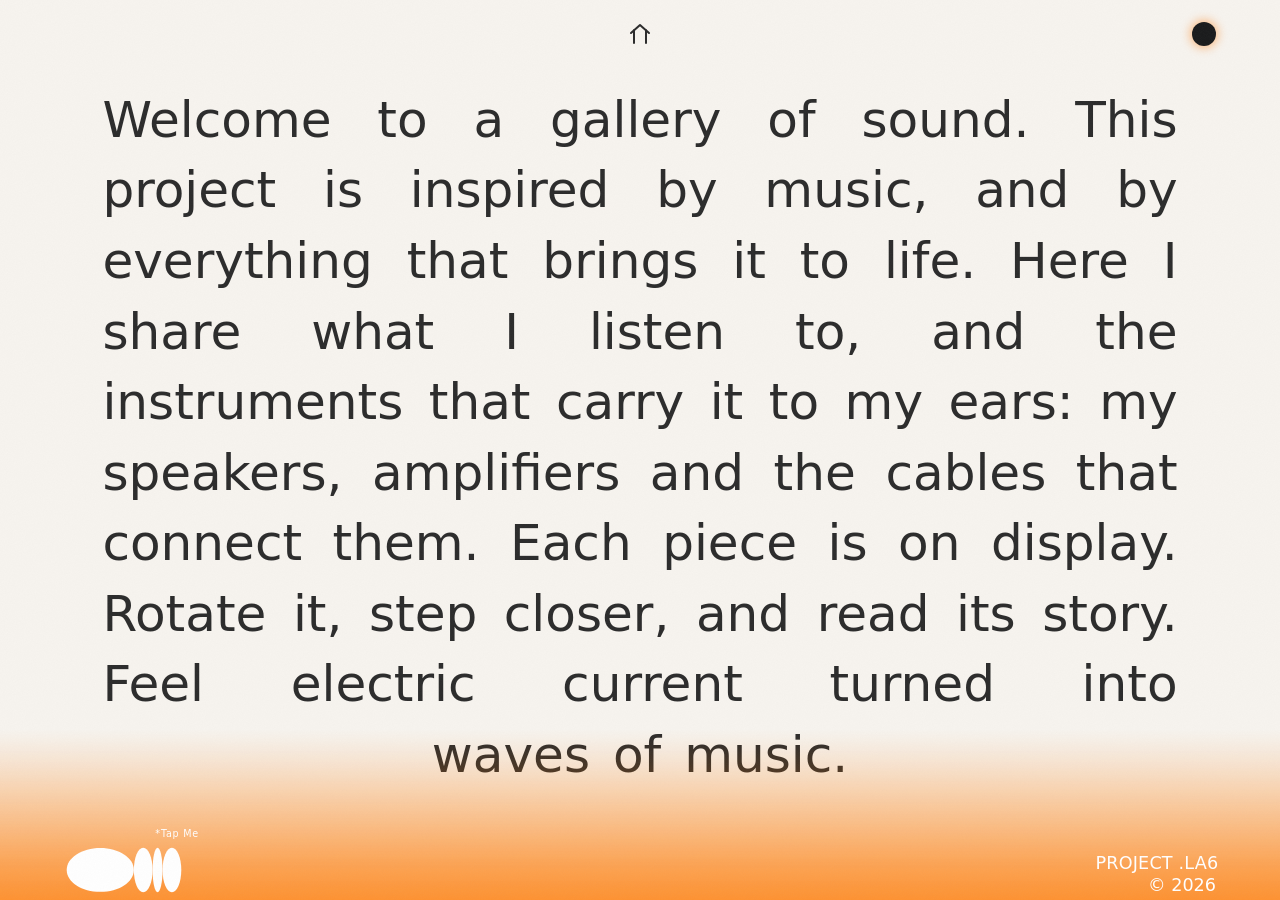
==== commit 4e95f313: "Rework Rebuild Refresh" ====
--- a/about.html
+++ b/about.html
@@ -56,8 +56,9 @@
   </nav>
 
   <!-- Empty for now: content comes later -->
-  <main class="main">
-    <h1 class="visually-hidden">About</h1>
+  <main class="main main--about">
+    <h1 class="visually-hidden">PROJECT .LAV</h1>
+    <h2 class="about-text">Welcome to a gallery of sound. This project is inspired by music, and by everything that brings it to life. Here I share what I listen to, and the instruments that carry it to my ears: my speakers, amplifiers and the cables that connect them. Each piece is on display. Rotate it, step closer, and read its story. Feel electric current turned into <span class="about-text-end">waves of music.</span></h2>
   </main>
 
   <footer class="footer">
--- a/style.css
+++ b/style.css
@@ -21,6 +21,8 @@
 
   --footer-text: #fff;                     /* footer + menu text: always white, in both themes */
 
+  --selection: #7c7a78;                    /* selected text background: --bg 50% darker */
+
   --toggle-bg: #18191a;                    /* theme button shows the opposite theme */
   --toggle-glow: rgba(255, 120, 0, .45);
 
@@ -45,6 +47,8 @@
   --progress-fill: rgba(255, 255, 255, .85);
 
   --toggle-bg: #f7f4ef;
+
+  --selection: #747576;                    /* selected text background: --bg mixed 40% with white */
 
   --storm-rgb: 170, 173, 178;              /* background lightning: light grey on dark */
   --storm-alpha: .2;
@@ -152,6 +156,12 @@
   box-sizing: border-box;
 }
 
+/* Text selection: instead of the browser's blue, a grey made from the page background
+   (light theme: 50% darker, dark theme: 40% lighter) */
+::selection {
+  background-color: var(--selection);
+}
+
 html {
   -webkit-text-size-adjust: 100%;
 }
@@ -348,13 +358,19 @@
 }
 
 /* Home icon (inner pages only): centered between the menu button and the theme toggle,
-   same size, top and color as the menu button. Steps aside while the menu is open,
-   because the menu links take that spot. */
+   same size, top and color as the menu button. While the menu is open it slides over
+   next to the cross (see below), because the menu links take the middle. */
 .home-link {
+  /* Where it sits while the menu is open: in line with the start of the About text
+     (menu button's left edge + the text inset, the same clamp() as in script.js),
+     but never closer than 10px to the cross (24px wide) */
+  --home-open-left: calc(var(--pad-l) + max(24px + 10px, clamp(16px, 3vw, 48px)));
+
   position: absolute;
   top: calc(var(--header-pad-top) + var(--name-size) * var(--name-cap-top));
   left: 50%;
   transform: translateX(-50%);
+  z-index: 20;   /* above the open menu, like the cross and the theme toggle */
 
   display: block;
   width: 24px;
@@ -362,7 +378,11 @@
 
   color: var(--ink);
   -webkit-tap-highlight-color: transparent;
-  transition: opacity .3s ease, filter .2s ease;
+  transition:
+    left .32s cubic-bezier(.4, 0, .2, 1),        /* a bit quicker than the menu (.45s) */
+    transform .32s cubic-bezier(.4, 0, .2, 1),
+    color .3s ease,
+    filter .2s ease;
 }
 
 .home-link::before {
@@ -391,10 +411,26 @@
   outline-offset: 4px;
 }
 
+/* Menu open: slides over to the cross, same line as the cross and the menu links,
+   white like the cross. Fixed, like the cross, so it stays put over the menu. */
 .menu-open .home-link {
-  opacity: 0;
-  visibility: hidden;   /* also out of the Tab order */
-  transition: opacity .3s ease, visibility 0s linear .3s;
+  position: fixed;
+  left: var(--home-open-left);
+  transform: none;
+  color: var(--footer-text);
+}
+
+/* On pages with the home icon the menu links keep clear of it (same room on the right,
+   so they stay centered) */
+.header--bare ~ .menu .menu-links {
+  left: calc(var(--pad-l) + max(24px + 10px, clamp(16px, 3vw, 48px)) + 24px + 16px);
+  right: calc(var(--pad-r) + max(24px + 10px, clamp(16px, 3vw, 48px)) + 24px + 16px);
+}
+
+@media (prefers-reduced-motion: reduce) {
+  .home-link {
+    transition: none;
+  }
 }
 
 .menu-open .menu-toggle span:nth-child(1) { transform: translateY(7px) rotate(45deg); }
@@ -535,6 +571,66 @@
   font-weight: 500;
 }
 
+/* About: the text fills the free rectangle between the menu button and the theme
+   toggle (top corners) and the footer animation and "PROJECT .LAV / © 2026"
+   (bottom corners), with an even inset inside it. script.js measures that rectangle,
+   picks the largest font size that still fits and centers the block in it (.is-fitted).
+   Until then (or without JS) it is simply a centered paragraph. */
+.main--about {
+  position: relative;
+}
+
+.about-text {
+  margin: 0 var(--pad-r) 0 var(--pad-l);
+
+  font-size: clamp(1.25rem, 3.2vw, 2.5rem);
+  font-weight: 150;
+  /* Lines stretch edge to edge (justify), every one of them, including the line
+     right before "waves of music." Wider gaps between words: word-spacing on top
+     of the plain space. The gap between lines — bottom of g/y/p to the top of the
+     capitals below — equals that base word gap (script.js measures the font and
+     sets the line-height; 1.3 is the fallback). */
+  line-height: 1.3;
+  letter-spacing: 0;
+  word-spacing: 0.14em;
+  text-align: justify;
+  text-align-last: justify;
+  overflow-wrap: normal;
+  hyphens: manual;
+  color: var(--ink);
+}
+
+/* The closing words: alone on the last line, centered, a little heavier */
+.about-text-end {
+  display: block;
+  font-weight: 350;
+  text-align: center;
+  text-align-last: center;
+}
+
+/* Narrow column: justified lines get huge gaps around long words, so let words break
+   (never inside "waves of music.") */
+@media (max-width: 600px) {
+  .about-text {
+    -webkit-hyphens: auto;
+    hyphens: auto;
+  }
+
+  .about-text-end {
+    -webkit-hyphens: manual;
+    hyphens: manual;
+  }
+}
+
+/* script.js, while measuring how full the line before "waves of music." is */
+.about-text.is-measuring {
+  text-align-last: left;
+}
+
+.about-text.is-fitted {
+  position: absolute;
+  margin: 0;
+}
 
 /* ==========================================================================
    7. Carousel
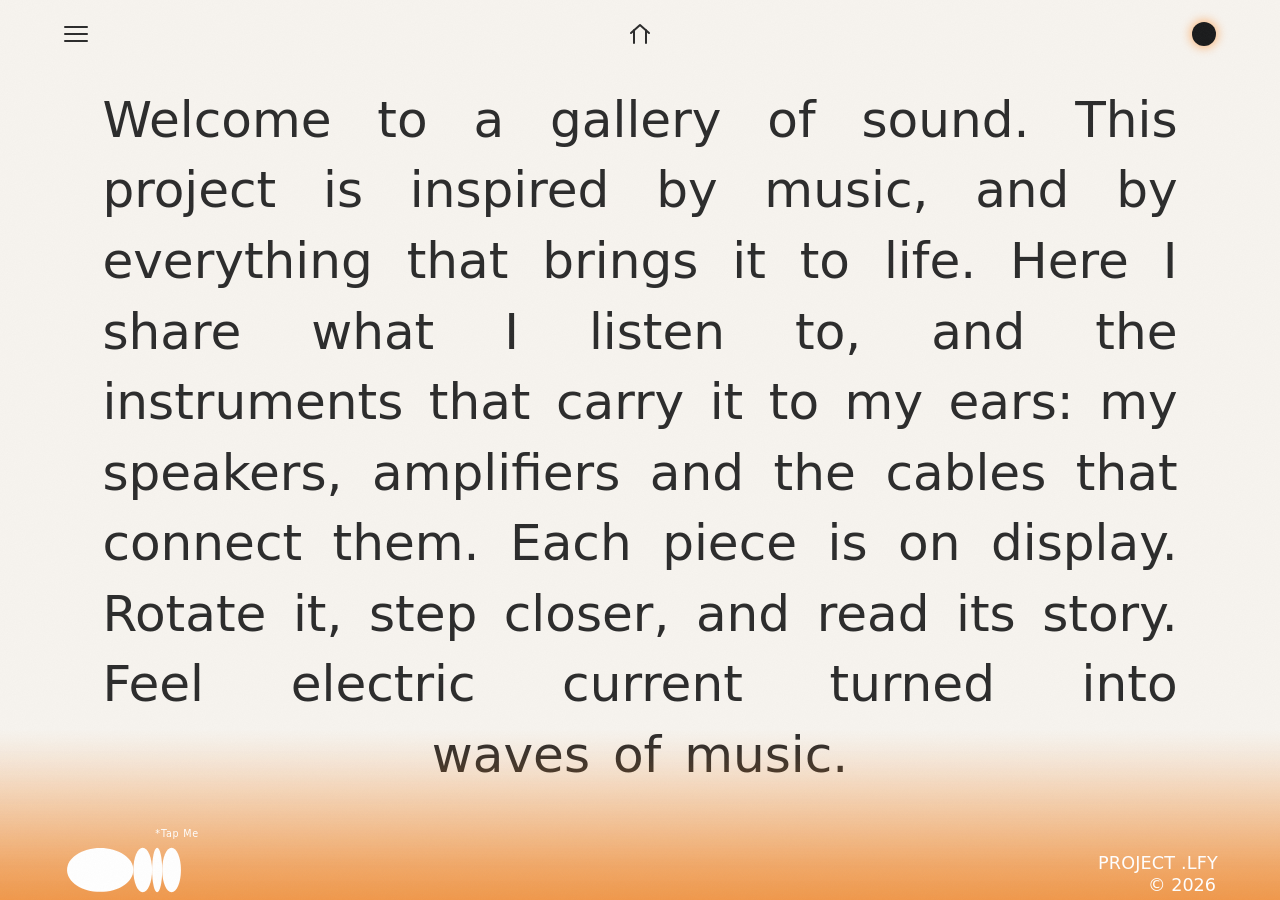
==== commit c4e183fe: "Mobile gallery pager, simpler photo viewer, orange browser color on phones - Home (phones): albums p" ====
--- a/about.html
+++ b/about.html
@@ -19,7 +19,11 @@
       document.documentElement.setAttribute('data-theme', theme);
       // No cross-page View Transitions (Firefox, older Safari): pages fade with CSS instead
       if (!('CSSViewTransitionRule' in window)) document.documentElement.classList.add('page-fade');
-      if (theme === 'dark') document.querySelector('meta[name="theme-color"]').setAttribute('content', '#18191a');
+      // Browser bar color before the first paint (script.js recomputes it from style.css):
+      // phones and tablets get the orange of the footer edge, computers the page background
+      var touch = window.matchMedia('(hover: none) and (pointer: coarse)').matches;
+      document.querySelector('meta[name="theme-color"]').setAttribute('content',
+        touch ? (theme === 'dark' ? '#995010' : '#f09749') : (theme === 'dark' ? '#18191a' : '#f7f4ef'));
     })();
   </script>
 
--- a/style.css
+++ b/style.css
@@ -12,7 +12,9 @@
   --muted: #7d7a76;
 
   --name-shadow: rgba(255, 140, 0, .85);   /* thin orange line under the name */
-  --glow-rgb: 255, 120, 0;                 /* footer glow, used with different alphas */
+  /* The site's orange: footer glow, menu panel and the overscroll background all use it.
+     Slightly softened: hsl(28, 86%, 53%), was the pure 255, 120, 0 */
+  --glow-rgb: 238, 128, 32;
 
   --icon-color: rgba(42, 42, 42, .7);      /* play / pause icon */
   --icon-halo: rgba(255, 255, 255, .5);
@@ -35,7 +37,7 @@
 [data-theme="dark"] {
   color-scheme: dark;
 
-  --glow-rgb: 190, 88, 0;                  /* dimmer orange on the dark background */
+  --glow-rgb: 185, 94, 14;                 /* dimmer orange on the dark background: hsl(28, 86%, 39%), was 190, 88, 0 */
 
   --bg: #18191a;                           /* asphalt grey */
   --ink: #ece8e2;
@@ -68,6 +70,12 @@
   --pad-r: max(var(--gutter), env(safe-area-inset-right, 0px));
 
   --space: clamp(12px, 2.5vh, 32px);
+
+  /* Header buttons (menu, home icon, theme toggle): size and top edge. The top lines up
+     with the "ROMAN LAV" capitals; --btn-drop lowers them (Contacts only, see section 6) */
+  --btn-size: 1.5rem;
+  --btn-drop: 0rem;
+  --btn-top: calc(var(--header-pad-top) + var(--name-size) * var(--name-cap-top) + var(--btn-drop));
 
   /* One text size for header and main (everything except h1) */
   --text: 1.1rem;
@@ -162,8 +170,19 @@
   background-color: var(--selection);
 }
 
+/* Overscroll (pulling the page past its top or bottom, e.g. iOS Safari's bounce):
+   the background behind the page is orange, the same color the footer gradient ends
+   with at the bottom edge (--glow-rgb at 80% over the page background). The body
+   paints the theme background, so the orange only shows when the page is pulled. */
 html {
   -webkit-text-size-adjust: 100%;
+  background-color: rgb(var(--glow-rgb));
+}
+
+@supports (color: color-mix(in srgb, red, blue)) {
+  html {
+    background-color: color-mix(in srgb, rgb(var(--glow-rgb)) 80%, var(--bg));
+  }
 }
 
 body {
@@ -179,6 +198,9 @@
 
   background-color: var(--bg);
   color: var(--ink);
+  /* own stacking layer: the background canvases (z-index: -1) stay above the body's
+     background now that the html element has its own (orange) background */
+  isolation: isolate;
 }
 
 ul {
@@ -264,11 +286,11 @@
 .theme-toggle {
   position: absolute;
   /* top edge of the button = top edge of the "ROMAN LAV" capitals */
-  top: calc(var(--header-pad-top) + var(--name-size) * var(--name-cap-top));
+  top: var(--btn-top);
   right: var(--pad-r);
 
-  width: 24px;
-  height: 24px;
+  width: var(--btn-size);
+  height: var(--btn-size);
   padding: 0;
   border: 0;
   border-radius: 50%;
@@ -311,23 +333,23 @@
 /* Same size and same top as the theme toggle, mirrored to the left */
 .menu-toggle {
   position: absolute;
-  top: calc(var(--header-pad-top) + var(--name-size) * var(--name-cap-top));
+  top: var(--btn-top);
   left: var(--pad-l);
   z-index: 20;   /* stays above the overlay so it can close it */
 
-  width: 24px;
-  height: 24px;
+  width: var(--btn-size);
+  height: var(--btn-size);
   padding: 0;
   border: 0;
-
-  display: flex;
-  flex-direction: column;
-  justify-content: space-between;
-  padding-block: 4px;
+  border-radius: 0;
+
+  display: block;
+  opacity: 1;
 
   background: none;
   color: var(--ink);
   cursor: pointer;
+  -webkit-appearance: none;
   appearance: none;
   -webkit-tap-highlight-color: transparent;
 }
@@ -338,13 +360,21 @@
   inset: -10px;
 }
 
+/* The three bars are placed absolutely (at 4, 11 and 18 of 24), not laid out with flexbox:
+   iOS Safari doesn't always lay out flex children inside a <button>, and the bars vanished */
 .menu-toggle span {
-  display: block;
+  position: absolute;
+  left: 0;
+  width: 100%;
   height: 2px;
   border-radius: 1px;
   background: currentColor;
   transition: transform .3s ease, opacity .2s ease;
 }
+
+.menu-toggle span:nth-child(1) { top: calc(var(--btn-size) * 4 / 24); }
+.menu-toggle span:nth-child(2) { top: calc(var(--btn-size) * 11 / 24); }
+.menu-toggle span:nth-child(3) { top: calc(var(--btn-size) * 18 / 24); }
 
 .menu-toggle:focus-visible {
   outline: 2px solid currentColor;
@@ -363,18 +393,18 @@
 .home-link {
   /* Where it sits while the menu is open: in line with the start of the About text
      (menu button's left edge + the text inset, the same clamp() as in script.js),
-     but never closer than 10px to the cross (24px wide) */
-  --home-open-left: calc(var(--pad-l) + max(24px + 10px, clamp(16px, 3vw, 48px)));
-
-  position: absolute;
-  top: calc(var(--header-pad-top) + var(--name-size) * var(--name-cap-top));
+     but never closer than 10px to the cross (--btn-size wide) */
+  --home-open-left: calc(var(--pad-l) + max(var(--btn-size) + 10px, clamp(16px, 3vw, 48px)));
+
+  position: absolute;
+  top: var(--btn-top);
   left: 50%;
   transform: translateX(-50%);
   z-index: 20;   /* above the open menu, like the cross and the theme toggle */
 
   display: block;
-  width: 24px;
-  height: 24px;
+  width: var(--btn-size);
+  height: var(--btn-size);
 
   color: var(--ink);
   -webkit-tap-highlight-color: transparent;
@@ -423,8 +453,8 @@
 /* On pages with the home icon the menu links keep clear of it (same room on the right,
    so they stay centered) */
 .header--bare ~ .menu .menu-links {
-  left: calc(var(--pad-l) + max(24px + 10px, clamp(16px, 3vw, 48px)) + 24px + 16px);
-  right: calc(var(--pad-r) + max(24px + 10px, clamp(16px, 3vw, 48px)) + 24px + 16px);
+  left: calc(var(--pad-l) + max(var(--btn-size) + 10px, clamp(16px, 3vw, 48px)) + var(--btn-size) + 16px);
+  right: calc(var(--pad-r) + max(var(--btn-size) + 10px, clamp(16px, 3vw, 48px)) + var(--btn-size) + 16px);
 }
 
 @media (prefers-reduced-motion: reduce) {
@@ -433,9 +463,9 @@
   }
 }
 
-.menu-open .menu-toggle span:nth-child(1) { transform: translateY(7px) rotate(45deg); }
+.menu-open .menu-toggle span:nth-child(1) { transform: translateY(calc(var(--btn-size) * 7 / 24)) rotate(45deg); }
 .menu-open .menu-toggle span:nth-child(2) { opacity: 0; }
-.menu-open .menu-toggle span:nth-child(3) { transform: translateY(-7px) rotate(-45deg); }
+.menu-open .menu-toggle span:nth-child(3) { transform: translateY(calc(var(--btn-size) * -7 / 24)) rotate(-45deg); }
 
 /* Panel drops down from the top: one monotone orange glow, strongest at the outer
    (top) edge and ending right under "A small step to know me better."
@@ -473,6 +503,13 @@
   transform: none;
   visibility: visible;
   transition: transform .45s cubic-bezier(.4, 0, .2, 1), visibility 0s;
+}
+
+/* Phones: the panel drops 10px further down */
+@media (max-width: 600px) {
+  .menu {
+    --menu-gap: -10px;
+  }
 }
 
 /* Name and intro step aside while the menu is open */
@@ -619,6 +656,15 @@
   .about-text-end {
     -webkit-hyphens: manual;
     hyphens: manual;
+    font-weight: 500;   /* small on a phone: a bit heavier, so it reads clearly */
+  }
+
+  /* Phones: a lower, shorter footer, and its glow barely rises above it, so the orange
+     never runs under the last lines (script.js ends the text above the footer) */
+  .main--about ~ .footer {
+    --glow-into-main: 10px;
+    min-height: 72px;
+    padding-top: 10px;
   }
 }
 
@@ -630,6 +676,236 @@
 .about-text.is-fitted {
   position: absolute;
   margin: 0;
+}
+
+/* Contacts: name + links on the left, photo on the right; stacked on narrow screens
+   (photo first). The photo has a soft glow in the text color, so it is the opposite of
+   the theme (dark glow on light, light glow on dark) and switches with the theme.
+   The content sits low, just above the footer glow; the footer itself doesn't move.
+   The photo's size follows the screen height, so the page fits one screen. */
+
+/* Contacts only: the header buttons are a little bigger and a little lower */
+html.page-contacts {
+  --btn-size: 1.75rem;
+  --btn-drop: clamp(.375rem, 1.2vh, .875rem);
+}
+
+.main--contacts {
+  justify-content: flex-end;
+
+  /* height of the bare header (same sum as .header--bare in section 4) */
+  --header-h: calc(var(--header-pad-top) + var(--name-size) + clamp(6px, 1vh, 12px) + var(--text) * 1.5);
+  /* the highest the content may start: a gap under the buttons. The bare header is much
+     taller than its buttons (it keeps the home page's layout), so main reaches into it */
+  --content-top: calc(var(--btn-top) + var(--btn-size) + clamp(1.25rem, 4vh, 3rem));
+  margin-top: calc(var(--content-top) - var(--header-h));
+  padding: 0 0 calc(var(--glow-into-main) + clamp(.5rem, 1.5vh, 1rem));
+
+  /* Spacing in the text column: one regular gap (Email -> LinkedIn -> Instagram),
+     and 1.4 times that between the name and Email */
+  --contact-gap: clamp(1.25rem, 6vh, 4rem);
+  --contact-gap-name: calc(var(--contact-gap) * 1.4);
+}
+
+/* The text starts exactly under the menu button (same left edge). The photo keeps the
+   spot it had when the pair was centered: auto margins split the spare width in half,
+   one half before the photo and one after it. */
+.contact {
+  display: flex;
+  align-items: flex-start;
+  justify-content: flex-start;
+  gap: clamp(2rem, 7vw, 7.5rem);
+  margin: 0 var(--pad-r) 0 var(--pad-l);
+}
+
+/* Neutral head-and-shoulders silhouette: the photo frame until assets/photo.jpg exists,
+   and the enlarged view of it */
+.contact-photo,
+.photo-viewer-empty {
+  --silhouette: #8884;
+  --silhouette: color-mix(in srgb, var(--ink) 14%, transparent);
+
+  background-color: #8882;
+  background-color: color-mix(in srgb, var(--ink) 6%, var(--bg));
+  background-image:
+    radial-gradient(circle at 50% 38%, var(--silhouette) 0 17%, transparent calc(17% + 1px)),
+    radial-gradient(ellipse 42% 30% at 50% 100%, var(--silhouette) 0 99%, transparent 100%);
+}
+
+.contact-photo {
+  position: relative;
+  flex: none;
+  margin-inline: auto;
+  /* Height: what's left of the screen after the buttons, the footer, its glow and a
+     little air, capped by the width (36vw wide at most) and by 40rem; width follows at 4:5 */
+  height: clamp(8.75rem, min(100vh - var(--content-top) - var(--footer-h) - var(--glow-into-main) - 1.5rem, 36vw * 1.25), 40rem);
+  height: clamp(8.75rem, min(100dvh - var(--content-top) - var(--footer-h) - var(--glow-into-main) - 1.5rem, 36vw * 1.25), 40rem);
+  aspect-ratio: 4 / 5;
+  overflow: hidden;
+  border-radius: 4px;
+  cursor: zoom-in;
+  -webkit-tap-highlight-color: transparent;
+
+  box-shadow: 0 0 clamp(18px, 3vw, 36px) rgba(128, 128, 128, .4);
+  box-shadow: 0 0 clamp(18px, 3vw, 36px) color-mix(in srgb, var(--ink) 40%, transparent);
+}
+
+.contact-photo:focus-visible {
+  outline: 2px solid var(--ink);
+  outline-offset: 4px;
+}
+
+.contact-photo img {
+  width: 100%;
+  height: 100%;
+  object-fit: cover;
+}
+
+/* Name at the top (its capitals level with the photo's top edge), then the links.
+   Spacing with margins only, no gap, so nothing adds up twice. */
+.contact-info {
+  min-width: 0;
+  display: flex;
+  flex-direction: column;
+}
+
+.contact-name {
+  margin: 0;
+
+  font-size: clamp(2rem, 5.2vw, 4.25rem);
+  font-weight: 200;
+  line-height: 1.1;
+  letter-spacing: .02em;
+
+  /* no empty strip above the capitals */
+  text-box: trim-start cap alphabetic;
+}
+
+.contact-links li {
+  margin-top: var(--contact-gap);
+}
+
+.contact-links li:first-child {
+  margin-top: var(--contact-gap-name);
+}
+
+.contact-label {
+  display: block;
+
+  font-size: .75rem;
+  letter-spacing: .14em;
+  text-transform: uppercase;
+  color: var(--muted);
+}
+
+.contact-links a {
+  font-size: clamp(1rem, 1.7vw, 1.4rem);
+  font-weight: 300;
+  overflow-wrap: anywhere;
+  text-decoration: underline;
+  text-decoration-thickness: 1px;
+  text-underline-offset: .25em;
+  text-decoration-color: transparent;
+  transition: text-decoration-color .2s ease;
+}
+
+.contact-links a:hover,
+.contact-links a:focus-visible {
+  text-decoration-color: currentColor;
+}
+
+/* Phones, and tablets held upright (too narrow for two columns): stacked */
+@media (max-width: 600px), (orientation: portrait) and (max-width: 1100px) {
+  .contact {
+    flex-direction: column-reverse;   /* photo on top */
+    gap: clamp(1rem, 2.5vh, 2rem);
+    text-align: center;
+  }
+
+  .main--contacts {
+    --contact-gap: clamp(.5rem, 1.6vh, 1rem);
+  }
+
+  /* The pair fills main: photo at the top, the text pushed down to the footer */
+  .contact {
+    flex: 1;
+    align-items: stretch;
+    justify-content: space-between;
+  }
+
+  /* Phones: the name and links take ~15rem under the photo */
+  .contact-photo {
+    align-self: center;
+    height: clamp(5rem, min(100vh - var(--content-top) - var(--footer-h) - 17.75rem, 84vw * 1.25), 32.5rem);
+    height: clamp(5rem, min(100dvh - var(--content-top) - var(--footer-h) - 17.75rem, 84vw * 1.25), 32.5rem);
+  }
+
+  .contact-name {
+    font-size: clamp(1.6rem, 8vw, 2.25rem);
+  }
+}
+
+/* Enlarged photo: opens over the page on a dark backdrop (script.js, <dialog>).
+   Another click or tap anywhere closes it (or Esc). Shown whole, never cropped or stretched. */
+.photo-viewer {
+  width: 100%;
+  height: 100%;
+  max-width: none;
+  max-height: none;
+  margin: 0;
+  padding: clamp(1rem, 4vw, 3rem);
+  border: 0;
+
+  background: transparent;
+  color: #fff;
+  cursor: zoom-out;
+  outline: none;   /* the dialog itself takes the focus while open */
+}
+
+.photo-viewer[open] {
+  display: grid;
+  place-items: center;
+  animation: fx-fade-in .25s ease;
+}
+
+.photo-viewer::backdrop {
+  background: rgba(0, 0, 0, .85);
+  animation: fx-fade-in .25s ease;
+}
+
+.photo-viewer-body {
+  display: contents;   /* the photo is laid out by the dialog's grid directly */
+}
+
+.photo-viewer img,
+.photo-viewer-empty {
+  display: block;
+  max-width: 100%;
+  max-height: calc(100dvh - 2 * clamp(1rem, 4vw, 3rem));
+  border-radius: 4px;
+  cursor: zoom-out;
+}
+
+.photo-viewer img {
+  width: auto;
+  height: auto;
+  object-fit: contain;
+}
+
+.photo-viewer-empty {
+  height: min(80dvh, 92vw * 1.25);
+  aspect-ratio: 4 / 5;
+}
+
+@media (prefers-reduced-motion: reduce) {
+  .contact-links a {
+    transition: none;
+  }
+
+  .photo-viewer[open],
+  .photo-viewer::backdrop {
+    animation: none;
+  }
 }
 
 /* ==========================================================================
@@ -713,6 +989,30 @@
   }
 }
 
+/* Phones: a photo-gallery pager instead of a free-scrolling strip. One album at a time,
+   almost edge to edge (the page gutters stay); a light swipe moves exactly one album and
+   it snaps into the middle. The endless loop (script.js) still works underneath, so there
+   is no first or last page. The swipe from the screen edge (back to the previous page)
+   is the browser's own gesture and keeps working. */
+@media (max-width: 600px) {
+  :root {
+    /* as wide as the screen minus the gutters; still shrinks on short screens
+       (--album-raw) so the whole page fits */
+    --album-base: calc(100vw - var(--pad-l) - var(--pad-r));
+  }
+
+  .albums {
+    scroll-snap-type: x mandatory;
+    -webkit-mask-image: none;
+    mask-image: none;
+  }
+
+  .albums > li {
+    scroll-snap-align: center;
+    scroll-snap-stop: always;   /* one album per swipe, even a fast one */
+  }
+}
+
 
 /* ==========================================================================
    8. Album
@@ -1300,11 +1600,11 @@
 /* Same place and size as the menu button: a cross */
 .game-close {
   position: absolute;
-  top: calc(var(--header-pad-top) + var(--name-size) * var(--name-cap-top));
+  top: var(--btn-top);
   left: var(--pad-l);
 
-  width: 24px;
-  height: 24px;
+  width: var(--btn-size);
+  height: var(--btn-size);
   padding: 0;
   border: 0;
 
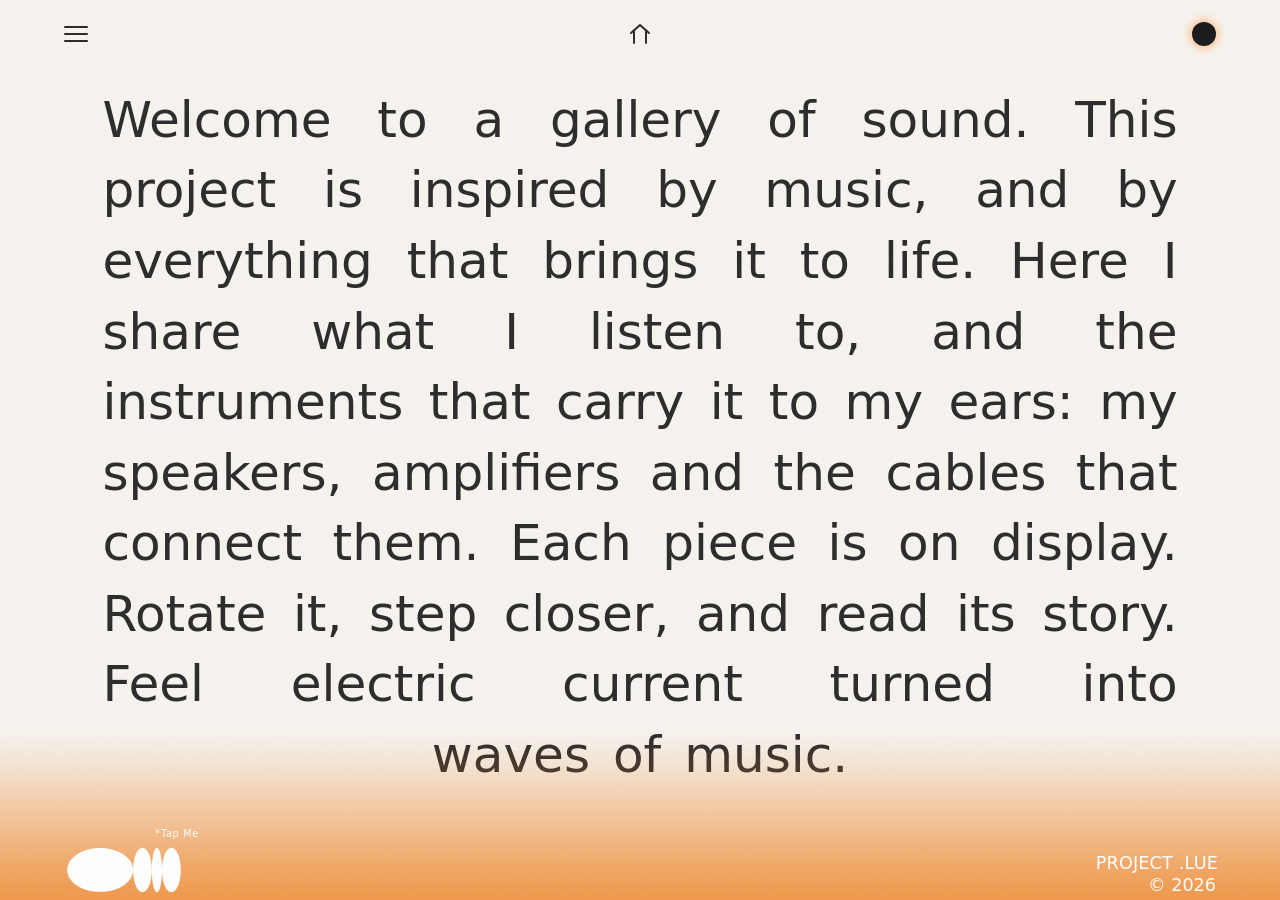
==== commit d6bfa964: "Phones: edge-to-edge album, swapped and larger header buttons, two-tone overscroll - Album pager fil" ====
--- a/about.html
+++ b/about.html
@@ -19,11 +19,7 @@
       document.documentElement.setAttribute('data-theme', theme);
       // No cross-page View Transitions (Firefox, older Safari): pages fade with CSS instead
       if (!('CSSViewTransitionRule' in window)) document.documentElement.classList.add('page-fade');
-      // Browser bar color before the first paint (script.js recomputes it from style.css):
-      // phones and tablets get the orange of the footer edge, computers the page background
-      var touch = window.matchMedia('(hover: none) and (pointer: coarse)').matches;
-      document.querySelector('meta[name="theme-color"]').setAttribute('content',
-        touch ? (theme === 'dark' ? '#995010' : '#f09749') : (theme === 'dark' ? '#18191a' : '#f7f4ef'));
+      if (theme === 'dark') document.querySelector('meta[name="theme-color"]').setAttribute('content', '#18191a');
     })();
   </script>
 
--- a/style.css
+++ b/style.css
@@ -183,6 +183,23 @@
   html {
     background-color: color-mix(in srgb, rgb(var(--glow-rgb)) 80%, var(--bg));
   }
+
+  /* Phones: split in half like a flag. Pulled down from the top, the page shows the
+     theme background (white or black), so nothing stands out; pulled up from the
+     bottom, the footer's orange. The image is much taller than the page and centered
+     on it, so both halves reach far past its top and bottom edges. */
+  @media (max-width: 600px) {
+    html {
+      background-image: linear-gradient(
+        to bottom,
+        var(--bg) 50%,
+        color-mix(in srgb, rgb(var(--glow-rgb)) 80%, var(--bg)) 50%
+      );
+      background-repeat: no-repeat;
+      background-position: center;
+      background-size: 100% 1000vh;
+    }
+  }
 }
 
 body {
@@ -366,7 +383,7 @@
   position: absolute;
   left: 0;
   width: 100%;
-  height: 2px;
+  height: calc(var(--btn-size) / 12);   /* 2px at the default 24px */
   border-radius: 1px;
   background: currentColor;
   transition: transform .3s ease, opacity .2s ease;
@@ -397,14 +414,14 @@
   --home-open-left: calc(var(--pad-l) + max(var(--btn-size) + 10px, clamp(16px, 3vw, 48px)));
 
   position: absolute;
-  top: var(--btn-top);
+  top: calc(var(--btn-top) + (var(--btn-size) - var(--home-size, var(--btn-size))) / 2);
   left: 50%;
   transform: translateX(-50%);
   z-index: 20;   /* above the open menu, like the cross and the theme toggle */
 
   display: block;
-  width: var(--btn-size);
-  height: var(--btn-size);
+  width: var(--home-size, var(--btn-size));
+  height: var(--home-size, var(--btn-size));
 
   color: var(--ink);
   -webkit-tap-highlight-color: transparent;
@@ -532,7 +549,7 @@
    their vertical center = the buttons' center (top of the capitals + 12px) */
 .menu-links {
   position: absolute;
-  top: calc(var(--header-pad-top) + var(--name-size) * var(--name-cap-top) + 12px);
+  top: calc(var(--btn-top) + var(--btn-size) / 2);
   left: calc(var(--pad-l) + 48px);
   right: calc(var(--pad-r) + 48px);
   transform: translateY(-50%);
@@ -581,6 +598,42 @@
 .menu-open,
 .menu-open body {
   overflow: hidden;
+}
+
+
+/* ==========================================================================
+   5c. Phones: header buttons
+   Theme toggle on the left, menu button on the right, both as tall as the
+   "ROMAN LAV" capitals (--name-cap-h is measured by script.js). The home icon on
+   the inner pages keeps its small size and slides next to the cross on the right.
+   ========================================================================== */
+
+@media (max-width: 600px) {
+  :root,
+  html.page-contacts {
+    --btn-size: calc(var(--name-size) * var(--name-cap-h, .7));
+    --home-size: 1.5rem;
+  }
+
+  .theme-toggle {
+    right: auto;
+    left: var(--pad-l);
+  }
+
+  .menu-toggle {
+    left: auto;
+    right: var(--pad-r);
+  }
+
+  .home-link {
+    --home-open-left: calc(100% - var(--pad-r) - max(var(--btn-size) + 10px, clamp(16px, 3vw, 48px)) - var(--home-size));
+  }
+
+  .header--bare ~ .menu .menu-links {
+    left: calc(var(--pad-l) + max(var(--btn-size) + 10px, clamp(16px, 3vw, 48px)) + var(--home-size) + 10px);
+    right: calc(var(--pad-r) + max(var(--btn-size) + 10px, clamp(16px, 3vw, 48px)) + var(--home-size) + 10px);
+    gap: clamp(12px, 4vw, 24px);   /* the three links fit between the home icon and the theme toggle */
+  }
 }
 
 
@@ -684,10 +737,16 @@
    The content sits low, just above the footer glow; the footer itself doesn't move.
    The photo's size follows the screen height, so the page fits one screen. */
 
-/* Contacts only: the header buttons are a little bigger and a little lower */
+/* Contacts only: the header buttons are a little lower, and on computers a little bigger
+   (phones size them by the "ROMAN LAV" capitals, section 5c) */
 html.page-contacts {
-  --btn-size: 1.75rem;
   --btn-drop: clamp(.375rem, 1.2vh, .875rem);
+}
+
+@media (min-width: 601px) {
+  html.page-contacts {
+    --btn-size: 1.75rem;
+  }
 }
 
 .main--contacts {
@@ -826,18 +885,23 @@
     --contact-gap: clamp(.5rem, 1.6vh, 1rem);
   }
 
-  /* The pair fills main: photo at the top, the text pushed down to the footer */
+  /* Centered between the header buttons and the footer glow: the same space above the
+     photo as below the text */
+  .main--contacts {
+    justify-content: center;
+    --content-top: calc(var(--btn-top) + var(--btn-size));
+    padding-bottom: var(--glow-into-main);
+  }
+
   .contact {
-    flex: 1;
     align-items: stretch;
-    justify-content: space-between;
-  }
-
-  /* Phones: the name and links take ~15rem under the photo */
+  }
+
+  /* Phones: the name and links take ~15rem under the photo, plus air above and below */
   .contact-photo {
     align-self: center;
-    height: clamp(5rem, min(100vh - var(--content-top) - var(--footer-h) - 17.75rem, 84vw * 1.25), 32.5rem);
-    height: clamp(5rem, min(100dvh - var(--content-top) - var(--footer-h) - 17.75rem, 84vw * 1.25), 32.5rem);
+    height: clamp(5rem, min(100vh - var(--content-top) - var(--footer-h) - var(--glow-into-main) - 17.5rem, 84vw * 1.25), 32.5rem);
+    height: clamp(5rem, min(100dvh - var(--content-top) - var(--footer-h) - var(--glow-into-main) - 17.5rem, 84vw * 1.25), 32.5rem);
   }
 
   .contact-name {
@@ -990,7 +1054,7 @@
 }
 
 /* Phones: a photo-gallery pager instead of a free-scrolling strip. One album at a time,
-   almost edge to edge (the page gutters stay); a light swipe moves exactly one album and
+   edge to edge; a light swipe moves exactly one album and
    it snaps into the middle. The endless loop (script.js) still works underneath, so there
    is no first or last page. The swipe from the screen edge (back to the previous page)
    is the browser's own gesture and keeps working. */
@@ -999,6 +1063,9 @@
     /* as wide as the screen minus the gutters; still shrinks on short screens
        (--album-raw) so the whole page fits */
     --album-base: calc(100vw - var(--pad-l) - var(--pad-r));
+    /* the whole screen width: past the album's edges there is only the gap
+       before the next one */
+    --album-w: 100vw;
   }
 
   .albums {
@@ -1010,6 +1077,23 @@
   .albums > li {
     scroll-snap-align: center;
     scroll-snap-stop: always;   /* one album per swipe, even a fast one */
+  }
+
+  /* Title and artist keep the page gutter, in line with the heading above */
+  .album-info {
+    margin-inline: var(--pad-l) var(--pad-r);
+  }
+
+  /* The edge-to-edge album is tall: less padding around it and the same low footer as
+     on About, so the page still fits the screen */
+  .main:has(.carousel) {
+    padding: clamp(6px, 1.5vh, 16px) 0 calc(var(--glow-into-main) + 8px);
+  }
+
+  .main:has(.carousel) ~ .footer {
+    --glow-into-main: 10px;
+    min-height: 72px;
+    padding-top: 10px;
   }
 }
 
